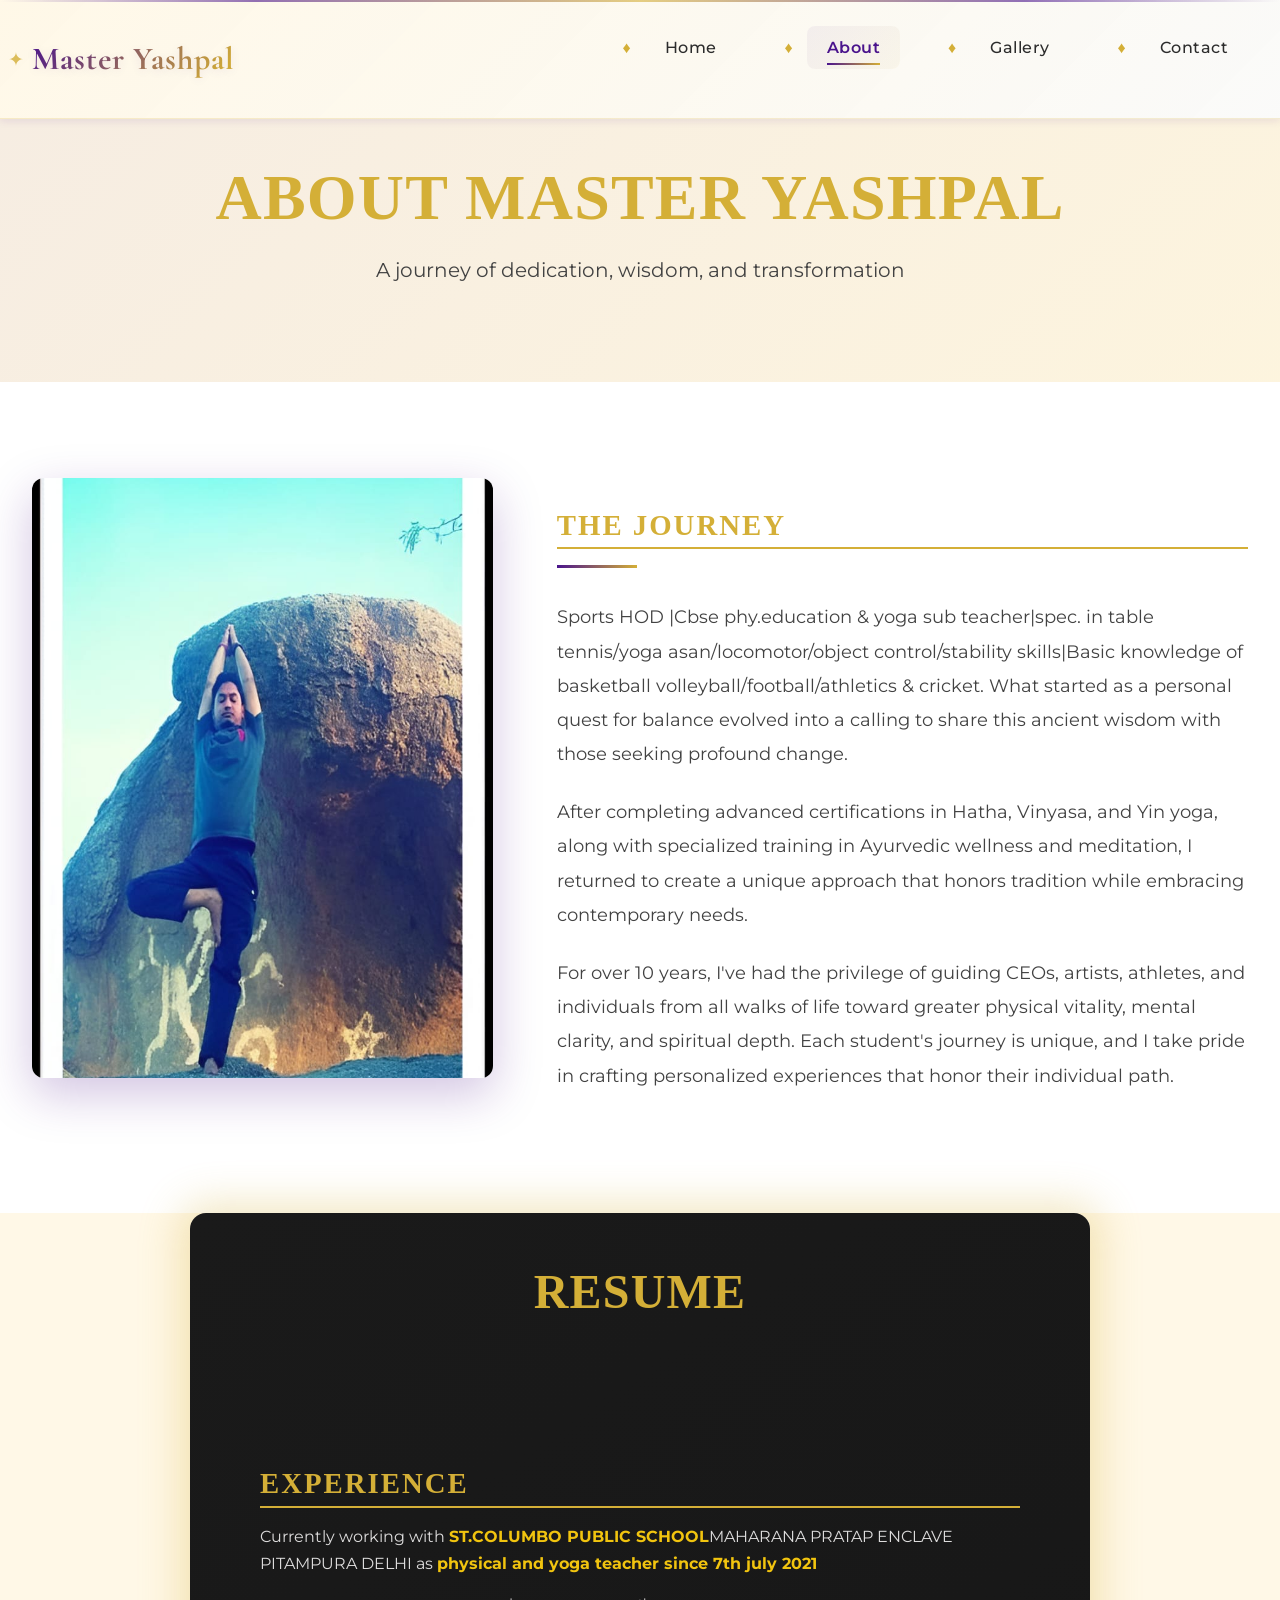
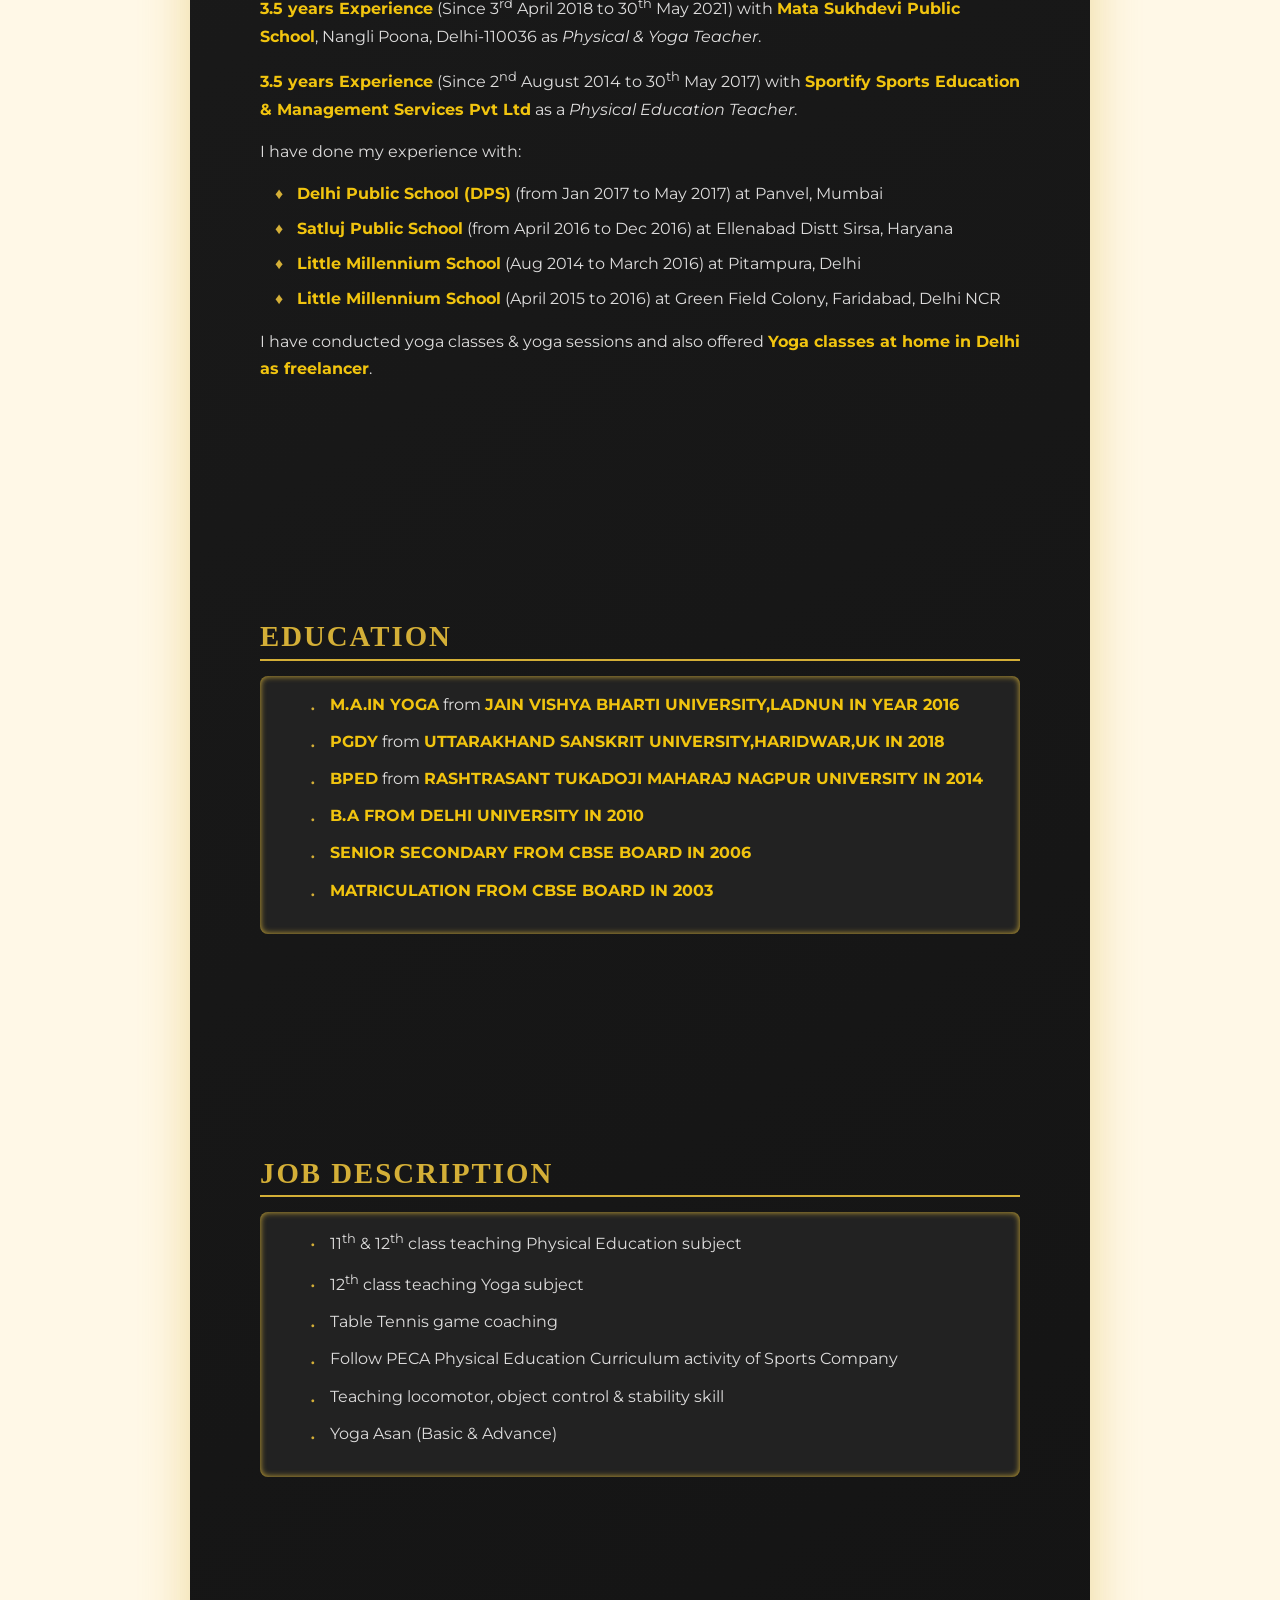
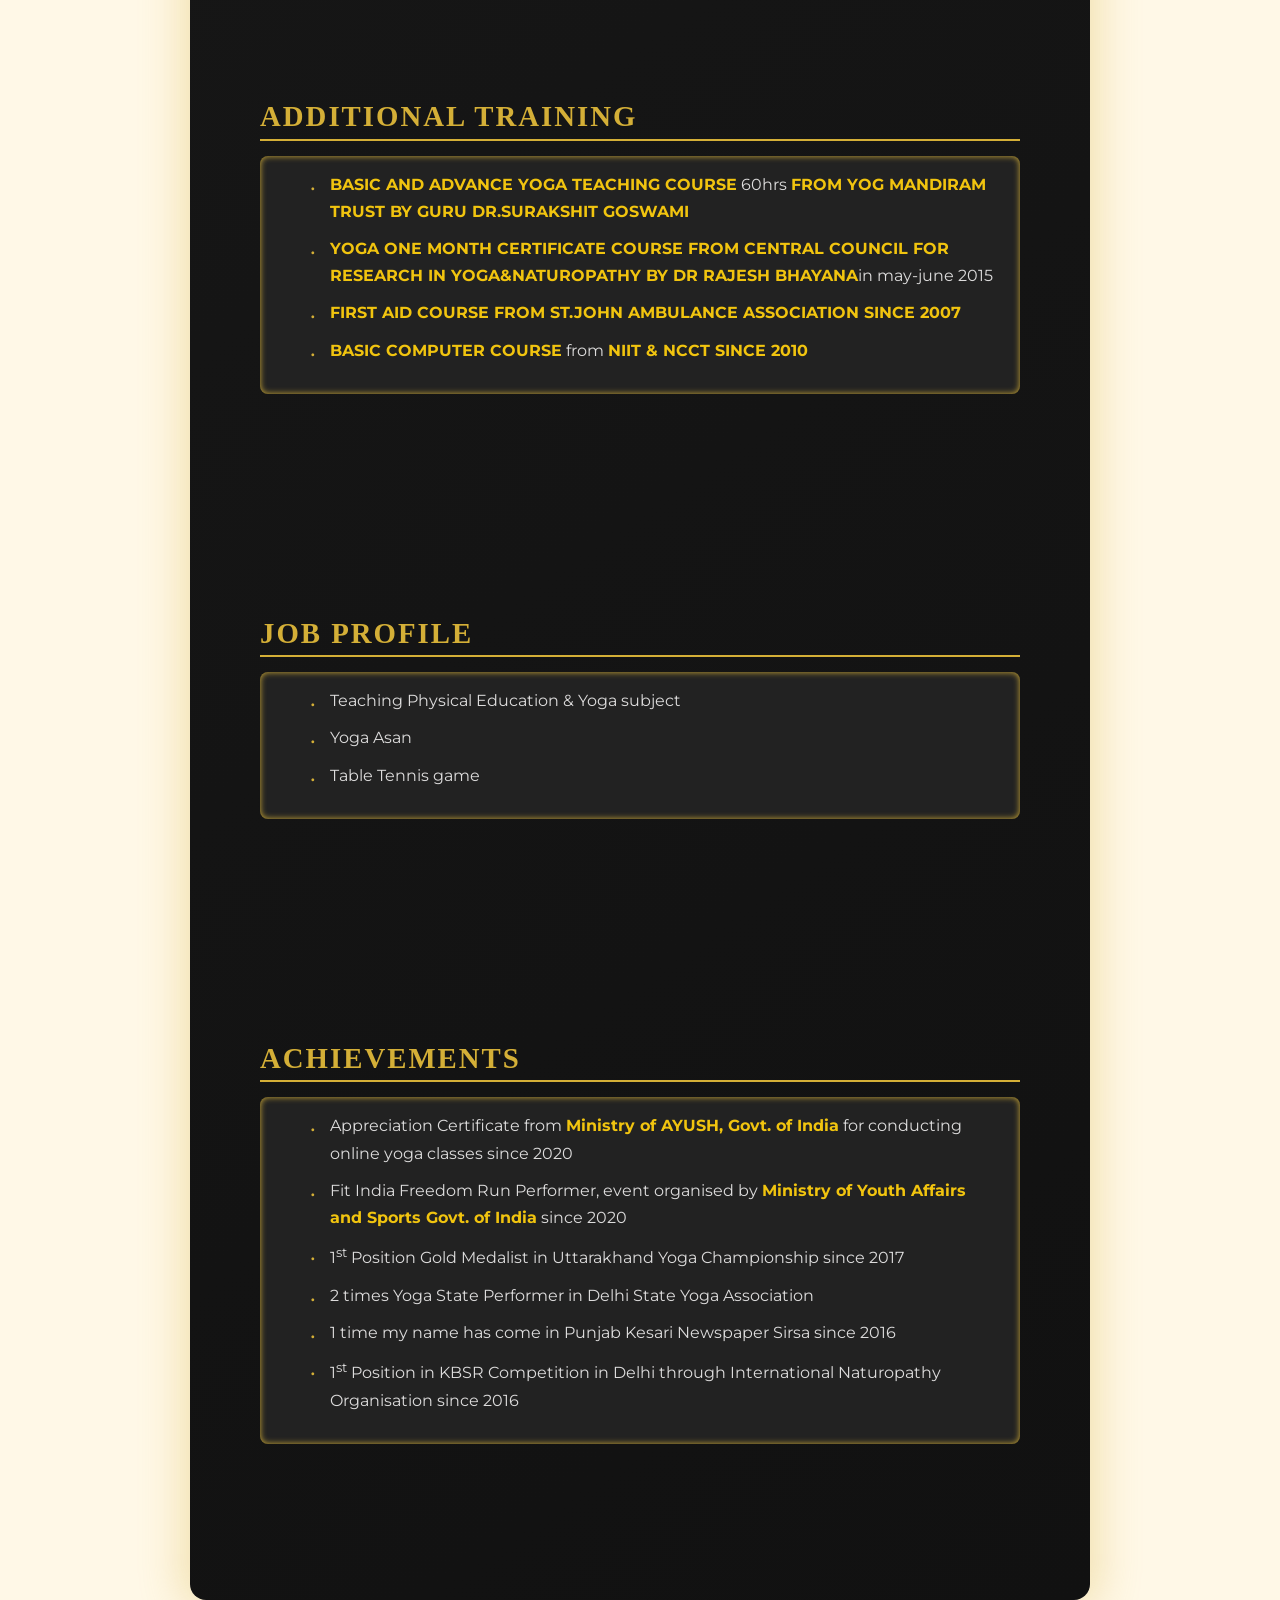
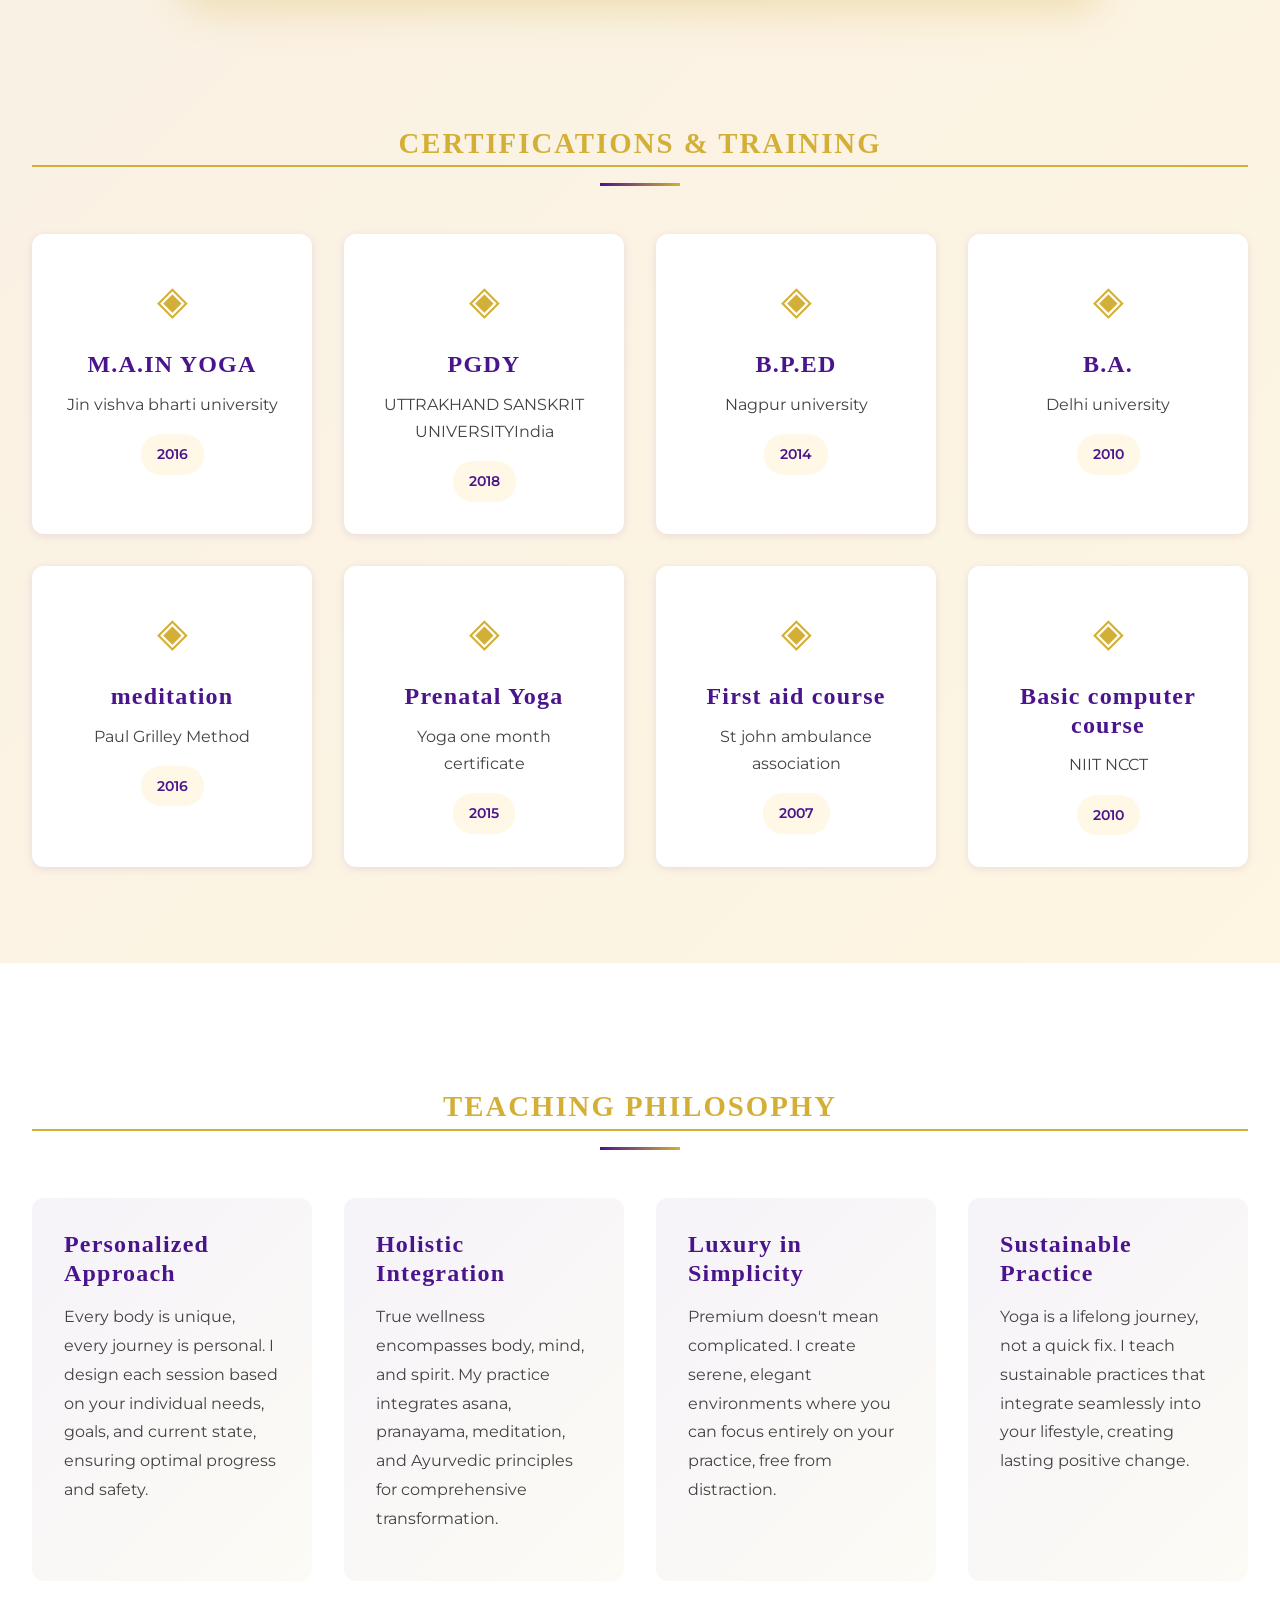
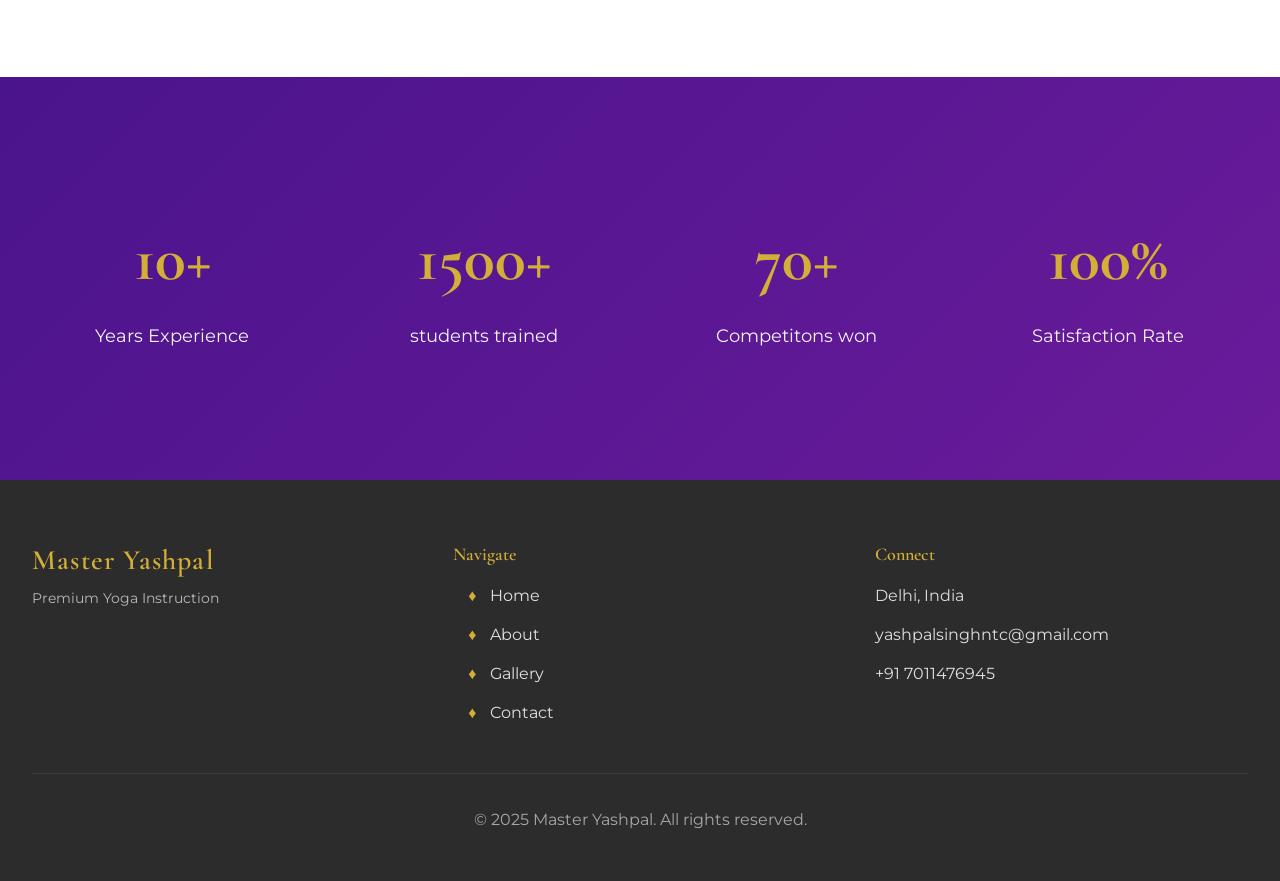
==== about.html @ cd9870c5 "Add files via upload" ====
<!DOCTYPE html>
<html lang="en">

<head>
    <meta charset="UTF-8">
    <meta name="viewport" content="width=device-width, initial-scale=1.0">
    <meta name="description" content="Learn about Master Ananya's journey in premium yoga instruction and wellness">
    <link rel="icon" href="fav.jpeg" type="image/png">
    <title>About - Master Yashpal</title>
    <link rel="stylesheet" href="style.css">
    <link rel="preconnect" href="https://fonts.googleapis.com">
    <link rel="preconnect" href="https://fonts.gstatic.com" crossorigin>
    <link href="https://fonts.googleapis.com/css2?family=Cormorant+Garamond:wght@300;400;500;600;700&family=Montserrat:wght@300;400;500;600&display=swap" rel="stylesheet">
<style>

  .containe {
    max-width: 900px;
    margin: 0 auto;
    background: linear-gradient(145deg, #1a1a1a, #111);
    border-radius: 16px;
    padding: 50px 70px 60px 70px;
    box-shadow: 0 0 40px 10px rgba(212,175,55,0.3);
  }

  h1, h2, h3 {
    font-family: 'Playfair Display', serif;
    color: #d4af37;
    letter-spacing: 1.2px;
  }

  h1 {
    font-size: 3rem;
    text-align: center;
    margin-bottom: 20px;
    text-transform: uppercase;
  }

  h2 {
    font-size: 1.8rem;
    margin: 30px 0 15px;
    border-bottom: 2px solid #d4af37;
    padding-bottom: 5px;
    text-transform: uppercase;
    letter-spacing: 2px;
  }

  h3 {
    font-size: 1.2rem;
    color: #f1c40f;
    margin-bottom: 12px;
  }

  p, ul {
    font-size: 1rem;
    color: #dddcdc;
    margin-bottom: 15px;
  }

  ul {
    list-style-type: none;
    padding-left: 15px;
  }

  ul li {
    margin-bottom: 8px;
    position: relative;
    padding-left: 22px;
  }

  ul li:before {
    content: "♦";
    position: absolute;
    left: 0;
    color: #d4af37;
  }

  strong {
    color: #f1c40f;
  }

  .section-block {
    background-color: #222;
    padding: 15px 25px;
    border-radius: 8px;
    box-shadow: inset 0 0 6px #d4af37;
  }

  .gray-strip {
    background: #2e2e2e;
    padding: 4px 10px;
    border-radius: 4px;
    font-weight: 500;
    letter-spacing: 1.5px;
    margin-bottom: 10px;
    color: #d4af37;
  }

  /* Job description and profile styled list */
  .job-list li, .achievements-list li {
    padding-left: 30px;
    margin-bottom: 10px;
  }

  .job-list li:before, .achievements-list li:before {
    content: "\2022";
    color: #d4af37;
    position: absolute;
    left: 10px;
    font-size: 1.2em;
  }

  /* Footer or personal info placeholder for potential extension */
  .personal-info {
    margin-top: 50px;
    border-top: 2px solid #d4af37;
    padding-top: 20px;
    color: #aaa;
    font-size: 0.9rem;
    text-align: center;
  }

  @media (max-width: 768px) {
    body {
      padding: 20px;
    }
    .containe {
      padding: 30px 20px 40px 20px;
    }
    h1 {
      font-size: 2rem;
    }
  }
</style>
</head>

<body>
    <!-- Navigation -->
    <nav class="navbar" role="navigation" aria-label="Main navigation">
        <div class="nav-container">
            <a href="index.html" class="logo" aria-label="Home">
                <span class="logo-text">Master Yashpal</span>
            </a>
            <button class="nav-toggle" aria-label="Toggle navigation" aria-expanded="false">
                <span class="hamburger"></span>
            </button>
            <ul class="nav-menu" role="menubar">
                <li role="none"><a href="index.html" class="nav-link" role="menuitem">Home</a></li>
                <li role="none"><a href="about.html" class="nav-link active" role="menuitem">About</a></li>
                <li role="none"><a href="gallery.html" class="nav-link" role="menuitem">Gallery</a></li>
                <li role="none"><a href="contact.html" class="nav-link" role="menuitem">Contact</a></li>
            </ul>
        </div>
    </nav>

    <!-- Page Header -->
    <header class="page-header">
        <div class="container">
            <h1 class="page-title fade-in">About Master Yashpal</h1>
            <p class="page-subtitle fade-in-delay">A journey of dedication, wisdom, and transformation</p>
        </div>
    </header>

    <!-- Biography Section -->
    <section class="bio-section">
        <div class="container">
            <div class="bio-content">
                <div class="bio-image">
                    <div class="image-frame-large">
                        <img src="about2.jpeg" 
                             alt="Master Yashpal portrait" 
                             loading="lazy">
                    </div>
                </div>
                <div class="bio-text">
                    <h2 class="section-title">The Journey</h2>
                    <div class="title-underline"></div>
                    <p class="bio-paragraph">
                         Sports HOD |Cbse phy.education  & yoga sub teacher|spec. in table tennis/yoga asan/locomotor/object control/stability skills|Basic knowledge of basketball volleyball/football/athletics & cricket. What started as a personal quest for balance evolved 
                        into a calling to share this ancient wisdom with those seeking profound change.
                    </p>
                    <p class="bio-paragraph">
                        After completing advanced certifications in Hatha, Vinyasa, and Yin yoga, along with 
                        specialized training in Ayurvedic wellness and meditation, I returned to create a unique 
                        approach that honors tradition while embracing contemporary needs.
                    </p>
                    <p class="bio-paragraph">
                        For over 10 years, I've had the privilege of guiding CEOs, artists, athletes, and 
                        individuals from all walks of life toward greater physical vitality, mental clarity, 
                        and spiritual depth. Each student's journey is unique, and I take pride in crafting 
                        personalized experiences that honor their individual path.
                    </p>
                </div>
            </div>
        </div>
    </section>

    <div class="containe">
  <h1>Resume</h1>

  <section>
    <h2>Experience</h2>
    <p>Currently working with <strong>ST.COLUMBO PUBLIC SCHOOL</strong>MAHARANA PRATAP ENCLAVE PITAMPURA DELHI as <strong>physical and yoga teacher since 7th july 2021</strong></p>
    <p><strong>3.5 years Experience</strong> (Since 3<sup>rd</sup> April 2018 to 30<sup>th</sup> May 2021) with <strong>Mata Sukhdevi Public School</strong>, Nangli Poona, Delhi-110036 as <em>Physical & Yoga Teacher</em>.</p>
    <p><strong>3.5 years Experience</strong> (Since 2<sup>nd</sup> August 2014 to 30<sup>th</sup> May 2017) with <strong>Sportify Sports Education & Management Services Pvt Ltd</strong> as a <em>Physical Education Teacher</em>.</p>
    
    <p>I have done my experience with:</p>
    <ul>
      <li><strong>Delhi Public School (DPS)</strong> (from Jan 2017 to May 2017) at Panvel, Mumbai</li>
      <li><strong>Satluj Public School</strong> (from April 2016 to Dec 2016) at Ellenabad Distt Sirsa, Haryana</li>
      <li><strong>Little Millennium School</strong> (Aug 2014 to March 2016) at Pitampura, Delhi</li>
      <li><strong>Little Millennium School</strong> (April 2015 to 2016) at Green Field Colony, Faridabad, Delhi NCR</li>
    </ul>
    
    <p>I have conducted yoga classes & yoga sessions and also offered <strong>Yoga classes at home in Delhi as freelancer</strong>.</p>
  </section>

  <section>
    <h2>Education</h2>
    <div class="section-block">
      <ul class="job-list">
        <li><strong>M.A.IN YOGA</strong> from <strong>JAIN VISHYA BHARTI UNIVERSITY,LADNUN IN YEAR 2016</strong></li>
        <li><strong>PGDY</strong> from <strong>UTTARAKHAND SANSKRIT UNIVERSITY,HARIDWAR,UK IN 2018</strong></li>
        <li><strong>BPED</strong> from <strong>RASHTRASANT TUKADOJI MAHARAJ NAGPUR UNIVERSITY IN 2014</strong></li>
        <li><strong>B.A FROM DELHI UNIVERSITY IN 2010</strong></li>
        <li><strong>SENIOR SECONDARY FROM CBSE BOARD IN 2006</strong></li>
        <li><strong>MATRICULATION FROM CBSE BOARD IN 2003</strong></li></li>
      </ul>
    </div>
  </section>

  <section>
    <h2>Job Description</h2>
    <div class="section-block">
      <ul class="job-list">
        <li>11<sup>th</sup> & 12<sup>th</sup> class teaching Physical Education subject</li>
        <li>12<sup>th</sup> class teaching Yoga subject</li>
        <li>Table Tennis game coaching</li>
        <li>Follow PECA Physical Education Curriculum activity of Sports Company</li>
        <li>Teaching locomotor, object control & stability skill</li>
        <li>Yoga Asan (Basic & Advance)</li>
      </ul>
    </div>
  </section>

  <section>
    <h2>Additional Training</h2>
    <div class="section-block">
      <ul class="achievements-list">
        <li><strong>BASIC AND ADVANCE YOGA TEACHING COURSE</strong> 60hrs <strong>FROM YOG MANDIRAM TRUST BY GURU DR.SURAKSHIT GOSWAMI</strong></li>
        <li><strong>YOGA ONE MONTH CERTIFICATE COURSE FROM CENTRAL COUNCIL FOR RESEARCH IN YOGA&NATUROPATHY BY DR RAJESH BHAYANA</strong>in may-june 2015</li>
        <li><strong>FIRST AID COURSE FROM ST.JOHN AMBULANCE ASSOCIATION SINCE 2007</strong></li>
        <li><strong>BASIC COMPUTER COURSE</strong> from <strong>NIIT & NCCT SINCE 2010</strong></li>
      </ul>
    </div>
  </section>



  <section>
    <h2>Job Profile</h2>
    <div class="section-block">
      <ul class="job-list">
        <li>Teaching Physical Education & Yoga subject</li>
        <li>Yoga Asan</li>
        <li>Table Tennis game</li>
      </ul>
    </div>
  </section>

  <section>
    <h2>Achievements</h2>
    <div class="section-block">
      <ul class="achievements-list">
        <li>Appreciation Certificate from <strong>Ministry of AYUSH, Govt. of India</strong> for conducting online yoga classes since 2020</li>
        <li>Fit India Freedom Run Performer, event organised by <strong>Ministry of Youth Affairs and Sports Govt. of India</strong> since 2020</li>
        <li>1<sup>st</sup> Position Gold Medalist in Uttarakhand Yoga Championship since 2017</li>
        <li>2 times Yoga State Performer in Delhi State Yoga Association</li>
        <li>1 time my name has come in Punjab Kesari Newspaper Sirsa since 2016</li>
        <li>1<sup>st</sup> Position in KBSR Competition in Delhi through International Naturopathy Organisation since 2016</li>
      </ul>
    </div>
  </section>

</div>

    <!-- Credentials Section -->
    <section class="credentials-section">
        <div class="container">
            <h2 class="section-title center">Certifications & Training</h2>
            <div class="title-underline center"></div>
            
            <div class="credentials-grid">
                <div class="credential-card">
                    <div class="credential-icon" aria-hidden="true">◈</div>
                    <h3 class="credential-title">M.A.IN YOGA</h3>
                    <p class="credential-desc">Jin vishva bharti university</p>
                    <span class="credential-year">2016</span>
                </div>

                <div class="credential-card">
                    <div class="credential-icon" aria-hidden="true">◈</div>
                    <h3 class="credential-title">PGDY</h3>
                    <p class="credential-desc">UTTRAKHAND SANSKRIT UNIVERSITYIndia</p>
                    <span class="credential-year">2018</span>
                </div>

                <div class="credential-card">
                    <div class="credential-icon" aria-hidden="true">◈</div>
                    <h3 class="credential-title">B.P.ED</h3>
                    <p class="credential-desc">Nagpur university</p>
                    <span class="credential-year">2014</span>
                </div>

                <div class="credential-card">
                    <div class="credential-icon" aria-hidden="true">◈</div>
                    <h3 class="credential-title">B.A.</h3>
                    <p class="credential-desc">Delhi university</p>
                    <span class="credential-year">2010</span>
                </div>

                <div class="credential-card">
                    <div class="credential-icon" aria-hidden="true">◈</div>
                    <h3 class="credential-title">meditation</h3>
                    <p class="credential-desc">Paul Grilley Method</p>
                    <span class="credential-year">2016</span>
                </div>

                <div class="credential-card">
                    <div class="credential-icon" aria-hidden="true">◈</div>
                    <h3 class="credential-title">Prenatal Yoga</h3>
                    <p class="credential-desc">Yoga one month certificate</p>
                    <span class="credential-year">2015</span>
                </div>
                <div class="credential-card">
                    <div class="credential-icon" aria-hidden="true">◈</div>
                    <h3 class="credential-title">First aid course</h3>
                    <p class="credential-desc">St john ambulance association</p>
                    <span class="credential-year">2007</span>
                </div>
                <div class="credential-card">
                    <div class="credential-icon" aria-hidden="true">◈</div>
                    <h3 class="credential-title">Basic computer course</h3>
                    <p class="credential-desc">NIIT NCCT</p>
                    <span class="credential-year">2010</span>
                </div>
            </div>
        </div>
    </section>

    <!-- Philosophy Section -->
    <section class="philosophy-section">
        <div class="container">
            <div class="philosophy-content">
                <h2 class="section-title center">Teaching Philosophy</h2>
                <div class="title-underline center"></div>
                
                <div class="philosophy-grid">
                    <div class="philosophy-card">
                        <h3 class="philosophy-title">Personalized Approach</h3>
                        <p class="philosophy-text">
                            Every body is unique, every journey is personal. I design each session based on 
                            your individual needs, goals, and current state, ensuring optimal progress and safety.
                        </p>
                    </div>

                    <div class="philosophy-card">
                        <h3 class="philosophy-title">Holistic Integration</h3>
                        <p class="philosophy-text">
                            True wellness encompasses body, mind, and spirit. My practice integrates asana, 
                            pranayama, meditation, and Ayurvedic principles for comprehensive transformation.
                        </p>
                    </div>

                    <div class="philosophy-card">
                        <h3 class="philosophy-title">Luxury in Simplicity</h3>
                        <p class="philosophy-text">
                            Premium doesn't mean complicated. I create serene, elegant environments where 
                            you can focus entirely on your practice, free from distraction.
                        </p>
                    </div>

                    <div class="philosophy-card">
                        <h3 class="philosophy-title">Sustainable Practice</h3>
                        <p class="philosophy-text">
                            Yoga is a lifelong journey, not a quick fix. I teach sustainable practices that 
                            integrate seamlessly into your lifestyle, creating lasting positive change.
                        </p>
                    </div>
                </div>
            </div>
        </div>
    </section>

    <!-- Stats Section -->
    <section class="stats-section">
        <div class="container">
            <div class="stats-grid">
                <div class="stat-card">
                    <div class="stat-number">10+</div>
                    <div class="stat-label">Years Experience</div>
                </div>
                <div class="stat-card">
                    <div class="stat-number">1500+</div>
                    <div class="stat-label">students trained</div>
                </div>
                <div class="stat-card">
                    <div class="stat-number">70+</div>
                    <div class="stat-label">Competitons won</div>
                </div>
                <div class="stat-card">
                    <div class="stat-number">100%</div>
                    <div class="stat-label">Satisfaction Rate</div>
                </div>
            </div>
        </div>
    </section>

    <!-- CTA Section -->
    

    <!-- Footer -->
<footer class="footer" role="contentinfo">
        <div class="container">
            <div class="footer-content">
                <div class="footer-brand">
                    <h3 class="footer-logo">Master Yashpal</h3>
                    <p class="footer-tagline">Premium Yoga Instruction</p>
                </div>
                <div class="footer-links">
                    <h4 class="footer-heading">Navigate</h4>
                    <ul class="footer-menu">
                        <li><a href="index.html">Home</a></li>
                        <li><a href="about.html">About</a></li>
                        <li><a href="gallery.html">Gallery</a></li>
                        <li><a href="contact.html">Contact</a></li>
                    </ul>
                </div>
                <div class="footer-contact">
                    <h4 class="footer-heading">Connect</h4>
                    <p>Delhi, India</p>
                    <p><a href="mailto:yashpalsinghntc@gmail.com">yashpalsinghntc@gmail.com</a></p>
                    <p><a href="tel:+917011476945">+91 7011476945</a></p>
                </div>
            </div>
            <div class="footer-bottom">
                <p>&copy; 2025 Master Yashpal. All rights reserved.</p>
            </div>
        </div>
    </footer>

    <script data-cfasync="false" src="/cdn-cgi/scripts/5c5dd728/cloudflare-static/email-decode.min.js"></script><script src="./script.js"></script>
</body>

</html>
---- style.css ----
/* ===================================
   Premium Luxury Yoga Portfolio
   Royal Design System
   =================================== */

/* === CSS Reset & Base === */
* {
    margin: 0;
    padding: 0;
    box-sizing: border-box;
}

:root {
    /* Royal Color Palette */
    --royal-purple: #4A148C;
    --deep-purple: #6A1B9A;
    --light-purple: #9C27B0;
    --gold: #D4AF37;
    --bright-gold: #FFD700;
    --cream: #FFF8E7;
    --off-white: #FAFAFA;
    --charcoal: #2C2C2C;
    --dark-gray: #424242;
    --light-gray: #E0E0E0;
    --white: #FFFFFF;
    
    /* Typography */
    --font-serif: 'Cormorant Garamond', serif;
    --font-sans: 'Montserrat', sans-serif;
    
    /* Spacing */
    --spacing-xs: 0.5rem;
    --spacing-sm: 1rem;
    --spacing-md: 2rem;
    --spacing-lg: 4rem;
    --spacing-xl: 6rem;
    
    /* Transitions */
    --transition-fast: 0.2s ease;
    --transition-medium: 0.4s ease;
    --transition-slow: 0.6s ease;
    
    /* Shadows */
    --shadow-sm: 0 2px 8px rgba(74, 20, 140, 0.1);
    --shadow-md: 0 4px 16px rgba(74, 20, 140, 0.15);
    --shadow-lg: 0 8px 32px rgba(74, 20, 140, 0.2);
    --shadow-xl: 0 16px 48px rgba(74, 20, 140, 0.25);
}

html {
    scroll-behavior: smooth;
    font-size: 16px;
}

body {
    font-family: var(--font-sans);
    color: var(--charcoal);
    background-color: var(--cream);
    line-height: 1.7;
    overflow-x: hidden;
}

/* Custom Scrollbar */
::-webkit-scrollbar {
    width: 10px;
}

::-webkit-scrollbar-track {
    background: var(--cream);
}

::-webkit-scrollbar-thumb {
    background: linear-gradient(180deg, var(--royal-purple), var(--gold));
    border-radius: 5px;
}

::-webkit-scrollbar-thumb:hover {
    background: linear-gradient(180deg, var(--deep-purple), var(--bright-gold));
}

@supports (scrollbar-color: auto) {
    * {
        scrollbar-width: thin;
        scrollbar-color: var(--royal-purple) var(--cream);
    }
}

@media (prefers-reduced-motion: reduce) {
    html {
        scroll-behavior: auto;
    }
    
    *,
    *::before,
    *::after {
        animation-duration: 0.01ms !important;
        animation-iteration-count: 1 !important;
        transition-duration: 0.01ms !important;
    }
}

/* === Typography === */
h1, h2, h3, h4, h5, h6 {
    font-family: var(--font-serif);
    font-weight: 600;
    line-height: 1.2;
    color: var(--royal-purple);
}

h1 { font-size: clamp(2.5rem, 5vw, 4rem); }
h2 { font-size: clamp(2rem, 4vw, 3rem); }
h3 { font-size: clamp(1.5rem, 3vw, 2rem); }
h4 { font-size: clamp(1.25rem, 2.5vw, 1.5rem); }

p {
    margin-bottom: 1rem;
    font-size: clamp(1rem, 1.5vw, 1.125rem);
}

a {
    text-decoration: none;
    color: inherit;
    transition: var(--transition-fast);
}

/* === Container === */
.container {
    max-width: 1400px;
    margin: 0 auto;
    padding: 0 var(--spacing-md);
}

@media (max-width: 768px) {
    .container {
        padding: 0 var(--spacing-sm);
    }
}

/* === Enhanced Luxury Navigation === */
.navbar {
    position: fixed;
    top: 0;
    left: 0;
    right: 0;
    background: linear-gradient(135deg, rgba(255, 248, 231, 0.98), rgba(250, 250, 250, 0.95));
    backdrop-filter: blur(20px);
    box-shadow: 0 4px 24px rgba(74, 20, 140, 0.12);
    z-index: 1000;
    transition: var(--transition-medium);
    border-bottom: 1px solid rgba(212, 175, 55, 0.2);
}

.navbar::before {
    content: '';
    position: absolute;
    top: 0;
    left: 0;
    right: 0;
    height: 2px;
    background: linear-gradient(90deg, 
        transparent, 
        var(--royal-purple) 20%, 
        var(--gold) 50%, 
        var(--royal-purple) 80%, 
        transparent);
    opacity: 0.6;
}

.nav-container {
    max-width: 1400px;
    margin: 0 auto;
    padding: 1.5rem var(--spacing-md);
    display: flex;
    justify-content: space-between;
    align-items: center;
    position: relative;
}

.logo {
    position: relative;
    padding: 0.5rem 0;
}

.logo::before {
    content: '✦';
    position: absolute;
    left: -1.5rem;
    top: 50%;
    transform: translateY(-50%);
    color: var(--gold);
    font-size: 1.2rem;
    opacity: 0.8;
}

.logo-text {
    font-family: var(--font-serif);
    font-size: 2rem;
    font-weight: 700;
    background: linear-gradient(135deg, var(--royal-purple), var(--gold), var(--royal-purple));
    background-size: 200% auto;
    -webkit-background-clip: text;
    -webkit-text-fill-color: transparent;
    background-clip: text;
    animation: shimmer 3s linear infinite;
    letter-spacing: 1px;
    text-shadow: 0 2px 10px rgba(74, 20, 140, 0.1);
}

@keyframes shimmer {
    to {
        background-position: 200% center;
    }
}

.nav-menu {
    display: flex;
    list-style: none;
    gap: 3rem;
    align-items: center;
}

.nav-link {
    font-family: var(--font-sans);
    font-size: 1rem;
    font-weight: 500;
    color: var(--charcoal);
    position: relative;
    padding: 0.75rem 1.25rem;
    letter-spacing: 0.5px;
    transition: var(--transition-medium);
}

.nav-link::before {
    content: '';
    position: absolute;
    inset: 0;
    background: linear-gradient(135deg, rgba(74, 20, 140, 0.05), rgba(212, 175, 55, 0.05));
    border-radius: 8px;
    opacity: 0;
    transition: var(--transition-medium);
    z-index: -1;
}

.nav-link::after {
    content: '';
    position: absolute;
    bottom: 0.25rem;
    left: 1.25rem;
    right: 1.25rem;
    height: 2px;
    background: linear-gradient(90deg, var(--royal-purple), var(--gold));
    transform: scaleX(0);
    transform-origin: left;
    transition: var(--transition-medium);
}

.nav-link:hover {
    color: var(--royal-purple);
}

.nav-link:hover::before {
    opacity: 1;
}

.nav-link:hover::after,
.nav-link.active::after {
    transform: scaleX(1);
}

.nav-link.active {
    color: var(--royal-purple);
    font-weight: 600;
}

.nav-link.active::before {
    opacity: 1;
}

.nav-toggle {
    display: none;
    background: linear-gradient(135deg, rgba(74, 20, 140, 0.1), rgba(212, 175, 55, 0.1));
    border: 2px solid rgba(74, 20, 140, 0.2);
    cursor: pointer;
    padding: 0.75rem;
    border-radius: 8px;
    transition: var(--transition-medium);
}

.nav-toggle:hover {
    background: linear-gradient(135deg, rgba(74, 20, 140, 0.15), rgba(212, 175, 55, 0.15));
    border-color: var(--gold);
}

.hamburger {
    display: block;
    width: 28px;
    height: 2px;
    background: var(--royal-purple);
    position: relative;
    transition: var(--transition-fast);
}

.hamburger::before,
.hamburger::after {
    content: '';
    position: absolute;
    width: 28px;
    height: 2px;
    background: var(--royal-purple);
    transition: var(--transition-fast);
}

.hamburger::before { top: -8px; }
.hamburger::after { top: 8px; }

@media (max-width: 968px) {
    .nav-menu {
        gap: 2rem;
    }
    
    .nav-link {
        padding: 0.5rem 1rem;
        font-size: 0.95rem;
    }
}

@media (max-width: 768px) {
    .logo::before {
        display: none;
    }
    
    .logo-text {
        font-size: 1.5rem;
    }
    
    .nav-container {
        padding: 1.25rem var(--spacing-sm);
    }
    
    .nav-toggle {
        display: block;
    }
    
    .nav-menu {
        position: fixed;
        top: 80px;
        left: -100%;
        flex-direction: column;
        background: linear-gradient(135deg, var(--cream), var(--off-white));
        width: 100%;
        max-width: 100%;
        padding: 2.5rem var(--spacing-sm);
        gap: 0;
        box-shadow: 0 8px 32px rgba(74, 20, 140, 0.2);
        transition: var(--transition-medium);
        align-items: stretch;
        border-top: 2px solid var(--gold);
    }
    
    .nav-menu.active {
        left: 0;
    }
    
    .nav-menu li {
        width: 100%;
    }
    
    .nav-link {
        display: block;
        width: 100%;
        padding: 1rem 1.5rem;
        margin-bottom: 0.5rem;
        border-radius: 8px;
        text-align: left;
    }
    
    .nav-link::after {
        left: 1.5rem;
        right: 1.5rem;
    }
}

/* === Hero Section === */
.hero {
    position: relative;
    height: 100vh;
    display: flex;
    align-items: center;
    justify-content: center;
    background: linear-gradient(135deg, rgba(74, 20, 140, 0.9), rgba(212, 175, 55, 0.8)),
                url('https://images.unsplash.com/photo-1588286840104-8957b019727f?w=1920&h=1080&fit=crop') center/cover;
    color: var(--white);
    overflow: hidden;
}

.hero-overlay {
    position: absolute;
    inset: 0;
    background: radial-gradient(circle at 30% 50%, rgba(156, 39, 176, 0.3), transparent);
}

.hero-content {
    position: relative;
    text-align: center;
    z-index: 2;
    max-width: 900px;
    padding: 0 var(--spacing-md);
}

.hero-title {
    color: var(--white);
    font-size: clamp(3rem, 7vw, 5.5rem);
    margin-bottom: 1.5rem;
    text-shadow: 0 4px 16px rgba(0, 0, 0, 0.3);
}

.hero-subtitle {
    font-size: clamp(1.25rem, 2.5vw, 1.75rem);
    margin-bottom: 2.5rem;
    font-weight: 300;
    opacity: 0.95;
}

.hero-cta {
    display: flex;
    gap: 1.5rem;
    justify-content: center;
    flex-wrap: wrap;
}

.scroll-indicator {
    position: absolute;
    bottom: 3rem;
    left: 50%;
    transform: translateX(-50%);
    display: flex;
    flex-direction: column;
    align-items: center;
    gap: 0.5rem;
    color: var(--white);
    opacity: 0.8;
}

.scroll-text {
    font-size: 0.875rem;
    letter-spacing: 2px;
    text-transform: uppercase;
}

.scroll-line {
    width: 1px;
    height: 40px;
    background: var(--white);
    animation: scrollAnimation 2s infinite;
}

@keyframes scrollAnimation {
    0%, 100% { opacity: 0; transform: translateY(0); }
    50% { opacity: 1; transform: translateY(10px); }
}

/* === Buttons === */
.btn {
    display: inline-block;
    padding: 1rem 2.5rem;
    font-family: var(--font-sans);
    font-size: 1rem;
    font-weight: 500;
    text-align: center;
    border-radius: 50px;
    cursor: pointer;
    transition: var(--transition-medium);
    border: 2px solid transparent;
    text-transform: uppercase;
    letter-spacing: 1px;
}

.btn-primary {
    background: linear-gradient(135deg, var(--royal-purple), var(--deep-purple));
    color: var(--white);
    box-shadow: var(--shadow-md);
}

.btn-primary:hover {
    transform: translateY(-3px);
    box-shadow: var(--shadow-lg);
}

.btn-secondary {
    background: transparent;
    color: var(--white);
    border-color: var(--white);
}

.btn-secondary:hover {
    background: var(--white);
    color: var(--royal-purple);
}

.btn-large {
    padding: 1.25rem 3rem;
    font-size: 1.125rem;
}

/* === Section Styles === */
section {
    padding: var(--spacing-xl) 0;
}

.section-title {
    margin-bottom: 1rem;
}

.section-title.center {
    text-align: center;
}

.title-underline {
    width: 80px;
    height: 3px;
    background: linear-gradient(90deg, var(--royal-purple), var(--gold));
    margin-bottom: 2rem;
}

.title-underline.center {
    margin-left: auto;
    margin-right: auto;
}

.section-subtitle {
    text-align: center;
    font-size: 1.25rem;
    color: var(--dark-gray);
    margin-bottom: 3rem;
    max-width: 700px;
    margin-left: auto;
    margin-right: auto;
}

/* === Introduction Section === */
.intro-section {
    background: var(--white);
}

.intro-content {
    display: grid;
    grid-template-columns: 1fr 1fr;
    gap: 4rem;
    align-items: center;
}

.intro-description {
    font-size: 1.125rem;
    line-height: 1.8;
    color: var(--dark-gray);
}

.link-elegant {
    display: inline-block;
    margin-top: 1.5rem;
    color: var(--royal-purple);
    font-weight: 600;
    font-size: 1.125rem;
    transition: var(--transition-fast);
}

.link-elegant:hover {
    color: var(--gold);
    transform: translateX(5px);
}

.image-frame {
    position: relative;
    border-radius: 8px;
    overflow: hidden;
    box-shadow: var(--shadow-lg);
}

.image-frame::before {
    content: '';
    position: absolute;
    inset: 0;
    border: 3px solid var(--gold);
    border-radius: 8px;
    opacity: 0;
    transition: var(--transition-medium);
    z-index: 1;
}

.image-frame:hover::before {
    opacity: 1;
    inset: -10px;
}

.image-frame img {
    width: 100%;
    height: 100%;
    object-fit: cover;
    display: block;
    transition: var(--transition-slow);
}

.image-frame:hover img {
    transform: scale(1.05);
}

@media (max-width: 968px) {
    .intro-content {
        grid-template-columns: 1fr;
        gap: 2rem;
    }
}

/* === Services Section === */
.services-section {
    background: linear-gradient(135deg, rgba(74, 20, 140, 0.03), rgba(212, 175, 55, 0.03));
}

.services-grid {
    display: grid;
    grid-template-columns: repeat(auto-fit, minmax(320px, 1fr));
    gap: 2rem;
    margin-top: 3rem;
}

.service-card {
    background: var(--white);
    padding: 2.5rem;
    border-radius: 12px;
    box-shadow: var(--shadow-md);
    transition: var(--transition-medium);
    position: relative;
    overflow: hidden;
}

.service-card::before {
    content: '';
    position: absolute;
    top: 0;
    left: 0;
    right: 0;
    height: 4px;
    background: linear-gradient(90deg, var(--royal-purple), var(--gold));
    transform: scaleX(0);
    transition: var(--transition-medium);
}

.service-card:hover {
    transform: translateY(-8px);
    box-shadow: var(--shadow-xl);
}

.service-card:hover::before {
    transform: scaleX(1);
}

.service-card.featured {
    background: linear-gradient(135deg, var(--royal-purple), var(--deep-purple));
    color: var(--white);
}

.service-card.featured .service-title,
.service-card.featured .service-description,
.service-card.featured .service-price {
    color: var(--white);
}

.featured-badge {
    position: absolute;
    top: 1rem;
    right: 1rem;
    background: var(--gold);
    color: var(--charcoal);
    padding: 0.5rem 1rem;
    border-radius: 20px;
    font-size: 0.75rem;
    font-weight: 600;
    text-transform: uppercase;
    letter-spacing: 1px;
}

.service-icon {
    font-size: 3rem;
    margin-bottom: 1.5rem;
    color: var(--gold);
}

.service-title {
    font-size: 1.75rem;
    margin-bottom: 1rem;
    color: var(--royal-purple);
}

.service-description {
    color: var(--dark-gray);
    margin-bottom: 1.5rem;
    line-height: 1.7;
}

.service-price {
    font-family: var(--font-serif);
    font-size: 1.25rem;
    font-weight: 600;
    color: var(--gold);
}

/* === Testimonials Section === */
.testimonials-section {
    background: var(--white);
}

.testimonials-grid {
    display: grid;
    grid-template-columns: repeat(auto-fit, minmax(300px, 1fr));
    gap: 2rem;
    margin-top: 3rem;
}

.testimonial-card {
    background: var(--cream);
    padding: 2.5rem;
    border-radius: 12px;
    border-left: 4px solid var(--gold);
    box-shadow: var(--shadow-sm);
    transition: var(--transition-medium);
}

.testimonial-card:hover {
    box-shadow: var(--shadow-md);
    transform: translateY(-5px);
}

.testimonial-text {
    font-style: italic;
    font-size: 1.125rem;
    line-height: 1.8;
    color: var(--dark-gray);
    margin-bottom: 1.5rem;
}

.testimonial-author {
    display: flex;
    flex-direction: column;
    gap: 0.25rem;
}

.testimonial-author strong {
    color: var(--royal-purple);
    font-size: 1.125rem;
}

.testimonial-author span {
    color: var(--dark-gray);
    font-size: 0.9rem;
}

/* === CTA Section === */
.cta-section {
    background: linear-gradient(135deg, var(--royal-purple), var(--deep-purple));
    color: var(--white);
    text-align: center;
    padding: var(--spacing-lg) 0;
}

.cta-content {
    max-width: 800px;
    margin: 0 auto;
}

.cta-title {
    color: var(--white);
    font-size: clamp(2.5rem, 5vw, 3.5rem);
    margin-bottom: 1rem;
}

.cta-text {
    font-size: 1.25rem;
    margin-bottom: 2.5rem;
    opacity: 0.95;
}

/* === Footer === */
.footer {
    background: var(--charcoal);
    color: var(--light-gray);
    padding: var(--spacing-lg) 0 var(--spacing-md);
}

.footer-content {
    display: grid;
    grid-template-columns: repeat(auto-fit, minmax(250px, 1fr));
    gap: 3rem;
    margin-bottom: 2rem;
}

.footer-logo {
    font-family: var(--font-serif);
    font-size: 1.75rem;
    color: var(--gold);
    margin-bottom: 0.5rem;
}

.footer-tagline {
    font-size: 0.9rem;
    opacity: 0.8;
}

.footer-heading {
    color: var(--gold);
    font-size: 1.125rem;
    margin-bottom: 1rem;
}

.footer-menu {
    list-style: none;
}

.footer-menu li {
    margin-bottom: 0.75rem;
}

.footer-menu a,
.footer-contact a {
    color: var(--light-gray);
    transition: var(--transition-fast);
}

.footer-menu a:hover,
.footer-contact a:hover {
    color: var(--gold);
}

.footer-contact p {
    margin-bottom: 0.75rem;
}

.footer-bottom {
    text-align: center;
    padding-top: 2rem;
    border-top: 1px solid rgba(255, 255, 255, 0.1);
    font-size: 0.9rem;
    opacity: 0.7;
}

/* === Page Header === */
.page-header {
    padding: 10rem 0 5rem;
    background: linear-gradient(135deg, rgba(74, 20, 140, 0.05), rgba(212, 175, 55, 0.05));
    text-align: center;
}

.page-title {
    font-size: clamp(2.5rem, 5vw, 4rem);
    margin-bottom: 1rem;
}

.page-subtitle {
    font-size: 1.25rem;
    color: var(--dark-gray);
}

/* === About Page === */
.bio-section {
    background: var(--white);
}

.bio-content {
    display: grid;
    grid-template-columns: 1fr 1.5fr;
    gap: 4rem;
    align-items: start;
}

.image-frame-large {
    position: relative;
    border-radius: 12px;
    overflow: hidden;
    box-shadow: var(--shadow-xl);
    height: 600px;
}

.image-frame-large img {
    width: 100%;
    height: 100%;
    object-fit: cover;
}

.bio-paragraph {
    font-size: 1.125rem;
    line-height: 1.9;
    color: var(--dark-gray);
    margin-bottom: 1.5rem;
}

@media (max-width: 968px) {
    .bio-content {
        grid-template-columns: 1fr;
        gap: 2rem;
    }
    
    .image-frame-large {
        height: 400px;
    }
}

/* === Credentials Section === */
.credentials-section {
    background: linear-gradient(135deg, rgba(74, 20, 140, 0.03), rgba(212, 175, 55, 0.03));
}

.credentials-grid {
    display: grid;
    grid-template-columns: repeat(auto-fit, minmax(280px, 1fr));
    gap: 2rem;
    margin-top: 3rem;
}

.credential-card {
    background: var(--white);
    padding: 2rem;
    border-radius: 12px;
    box-shadow: var(--shadow-sm);
    text-align: center;
    transition: var(--transition-medium);
}

.credential-card:hover {
    box-shadow: var(--shadow-md);
    transform: translateY(-5px);
}

.credential-icon {
    font-size: 2.5rem;
    color: var(--gold);
    margin-bottom: 1rem;
}

.credential-title {
    font-size: 1.5rem;
    color: var(--royal-purple);
    margin-bottom: 0.75rem;
}

.credential-desc {
    color: var(--dark-gray);
    margin-bottom: 1rem;
}

.credential-year {
    display: inline-block;
    background: var(--cream);
    color: var(--royal-purple);
    padding: 0.5rem 1rem;
    border-radius: 20px;
    font-weight: 600;
    font-size: 0.9rem;
}

/* === Philosophy Section === */
.philosophy-section {
    background: var(--white);
}

.philosophy-grid {
    display: grid;
    grid-template-columns: repeat(auto-fit, minmax(280px, 1fr));
    gap: 2rem;
    margin-top: 3rem;
}

.philosophy-card {
    padding: 2rem;
    border-radius: 12px;
    background: linear-gradient(135deg, rgba(74, 20, 140, 0.05), rgba(212, 175, 55, 0.05));
    transition: var(--transition-medium);
}

.philosophy-card:hover {
    background: linear-gradient(135deg, rgba(74, 20, 140, 0.1), rgba(212, 175, 55, 0.1));
}

.philosophy-title {
    font-size: 1.5rem;
    color: var(--royal-purple);
    margin-bottom: 1rem;
}

.philosophy-text {
    color: var(--dark-gray);
    line-height: 1.8;
}

/* === Stats Section === */
.stats-section {
    background: linear-gradient(135deg, var(--royal-purple), var(--deep-purple));
    color: var(--white);
}

.stats-grid {
    display: grid;
    grid-template-columns: repeat(auto-fit, minmax(200px, 1fr));
    gap: 2rem;
}

.stat-card {
    text-align: center;
    padding: 2rem;
}

.stat-number {
    font-family: var(--font-serif);
    font-size: clamp(3rem, 5vw, 4rem);
    font-weight: 700;
    color: var(--gold);
    margin-bottom: 0.5rem;
}

.stat-label {
    font-size: 1.125rem;
    opacity: 0.95;
}

/* === Gallery Section === */
.gallery-section {
    background: var(--white);
}

.gallery-grid {
    display: grid;
    grid-template-columns: repeat(auto-fill, minmax(300px, 1fr));
    gap: 1.5rem;
    margin-top: 2rem;
}

.gallery-item {
    position: relative;
    border-radius: 12px;
    overflow: hidden;
    cursor: pointer;
    aspect-ratio: 4/3;
    box-shadow: var(--shadow-md);
    transition: var(--transition-medium);
}

.gallery-item:hover {
    transform: translateY(-8px);
    box-shadow: var(--shadow-xl);
}

.gallery-item img {
    width: 100%;
    height: 100%;
    object-fit: cover;
    transition: var(--transition-slow);
}

.gallery-item:hover img {
    transform: scale(1.1);
}

.gallery-overlay {
    position: absolute;
    inset: 0;
    background: linear-gradient(to top, rgba(74, 20, 140, 0.8), transparent);
    opacity: 0;
    transition: var(--transition-medium);
    display: flex;
    align-items: flex-end;
    padding: 1.5rem;
}

.gallery-item:hover .gallery-overlay {
    opacity: 1;
}

.gallery-caption {
    color: var(--white);
    font-size: 1.125rem;
    font-weight: 500;
}

/* === Lightbox === */
.lightbox {
    display: none;
    position: fixed;
    inset: 0;
    background: rgba(0, 0, 0, 0.95);
    z-index: 2000;
    align-items: center;
    justify-content: center;
}

.lightbox.active {
    display: flex;
}

.lightbox-content {
    max-width: 90%;
    max-height: 90%;
    position: relative;
}

.lightbox-content img {
    max-width: 100%;
    max-height: 85vh;
    object-fit: contain;
    border-radius: 8px;
}

.lightbox-caption {
    color: var(--white);
    text-align: center;
    margin-top: 1rem;
    font-size: 1.125rem;
}

.lightbox-close,
.lightbox-prev,
.lightbox-next {
    position: absolute;
    background: rgba(255, 255, 255, 0.1);
    backdrop-filter: blur(10px);
    border: 2px solid rgba(255, 255, 255, 0.3);
    color: var(--white);
    font-size: 2rem;
    width: 50px;
    height: 50px;
    border-radius: 50%;
    cursor: pointer;
    transition: var(--transition-fast);
    display: flex;
    align-items: center;
    justify-content: center;
}

.lightbox-close:hover,
.lightbox-prev:hover,
.lightbox-next:hover {
    background: rgba(255, 255, 255, 0.2);
    transform: scale(1.1);
}

.lightbox-close {
    top: 2rem;
    right: 2rem;
}

.lightbox-prev {
    left: 2rem;
    top: 50%;
    transform: translateY(-50%);
}

.lightbox-next {
    right: 2rem;
    top: 50%;
    transform: translateY(-50%);
}

/* === Enhanced Responsive Contact Section === */
.contact-section {
    background: var(--white);
}

.contact-wrapper {
    display: grid;
    grid-template-columns: 1.5fr 1fr;
    gap: 4rem;
    margin-top: 2rem;
}

.contact-form-container {
    width: 100%;
}

.contact-form {
    display: flex;
    flex-direction: column;
    gap: 1.5rem;
}

.form-group {
    display: flex;
    flex-direction: column;
}

.form-label {
    font-weight: 600;
    color: var(--royal-purple);
    margin-bottom: 0.5rem;
    font-size: 0.95rem;
}

.form-input,
.form-textarea {
    padding: 1rem;
    border: 2px solid var(--light-gray);
    border-radius: 8px;
    font-family: var(--font-sans);
    font-size: 1rem;
    transition: var(--transition-fast);
    background: var(--cream);
    width: 100%;
}

.form-input:focus,
.form-textarea:focus {
    outline: none;
    border-color: var(--royal-purple);
    background: var(--white);
}

.form-textarea {
    resize: vertical;
    min-height: 150px;
}

.form-error {
    color: #d32f2f;
    font-size: 0.875rem;
    margin-top: 0.25rem;
    display: none;
}

.form-error.active {
    display: block;
}

.form-success {
    background: #4caf50;
    color: var(--white);
    padding: 1rem;
    border-radius: 8px;
    text-align: center;
    margin-top: 1rem;
}

.contact-info-container {
    width: 100%;
}

.contact-info-card {
    background: linear-gradient(135deg, rgba(74, 20, 140, 0.05), rgba(212, 175, 55, 0.05));
    padding: 2.5rem;
    border-radius: 12px;
    box-shadow: var(--shadow-sm);
}

.contact-info-item {
    display: flex;
    gap: 1.5rem;
    margin-bottom: 2rem;
    align-items: flex-start;
}

.contact-icon {
    font-size: 2rem;
    flex-shrink: 0;
    width: 2.5rem;
    text-align: center;
}

.contact-details {
    flex: 1;
    min-width: 0;
}

.contact-info-title {
    font-size: 1.25rem;
    color: var(--royal-purple);
    margin-bottom: 0.5rem;
}

.contact-details p {
    color: var(--dark-gray);
    margin-bottom: 0.5rem;
    word-wrap: break-word;
}

.contact-hours {
    font-size: 0.9rem;
    font-style: italic;
}

.social-links {
    display: flex;
    gap: 1rem;
    flex-wrap: wrap;
}

.social-link {
    color: var(--royal-purple);
    font-weight: 500;
    transition: var(--transition-fast);
}

.social-link:hover {
    color: var(--gold);
}

.contact-note {
    background: var(--cream);
    padding: 1.5rem;
    border-radius: 8px;
    border-left: 4px solid var(--gold);
    margin-top: 2rem;
}

.contact-note p {
    color: var(--dark-gray);
    font-size: 0.95rem;
    margin: 0;
}

/* Enhanced responsive breakpoints for contact section */
@media (max-width: 1200px) {
    .contact-wrapper {
        gap: 3rem;
    }
    
    .contact-info-card {
        padding: 2rem;
    }
}

@media (max-width: 968px) {
    .contact-wrapper {
        grid-template-columns: 1fr;
        gap: 3rem;
    }
    
    .contact-form-container,
    .contact-info-container {
        width: 100%;
    }
}

@media (max-width: 640px) {
    .contact-info-card {
        padding: 1.5rem;
    }
    
    .contact-info-item {
        flex-direction: column;
        gap: 1rem;
        margin-bottom: 1.5rem;
    }
    
    .contact-icon {
        width: 100%;
        text-align: left;
    }
    
    .form-input,
    .form-textarea {
        font-size: 16px; /* Prevents zoom on iOS */
    }
}

@media (max-width: 480px) {
    .contact-section {
        padding: var(--spacing-md) 0;
    }
    
    .contact-wrapper {
        gap: 2rem;
        margin-top: 1.5rem;
    }
    
    .contact-info-card {
        padding: 1.25rem;
    }
    
    .contact-note {
        padding: 1.25rem;
    }
    
    .social-links {
        flex-direction: column;
        gap: 0.75rem;
    }
}

/* === Animations === */
.fade-in {
    animation: fadeIn 1s ease-out;
}

.fade-in-delay {
    animation: fadeIn 1s ease-out 0.3s both;
}

.fade-in-delay-2 {
    animation: fadeIn 1s ease-out 0.6s both;
}

@keyframes fadeIn {
    from {
        opacity: 0;
        transform: translateY(30px);
    }
    to {
        opacity: 1;
        transform: translateY(0);
    }
}

/* === Responsive Adjustments === */
@media (max-width: 768px) {
    :root {
        --spacing-lg: 3rem;
        --spacing-xl: 4rem;
    }
    
    section {
        padding: var(--spacing-lg) 0;
    }
    
    .hero {
        height: 100svh;
    }
    
    .hero-cta {
        flex-direction: column;
        gap: 1rem;
    }
    
    .btn {
        width: 100%;
        max-width: 300px;
    }
}

@media (max-width: 480px) {
    .services-grid,
    .testimonials-grid,
    .credentials-grid,
    .philosophy-grid {
        grid-template-columns: 1fr;
    }
    
    .gallery-grid {
        grid-template-columns: 1fr;
    }
}
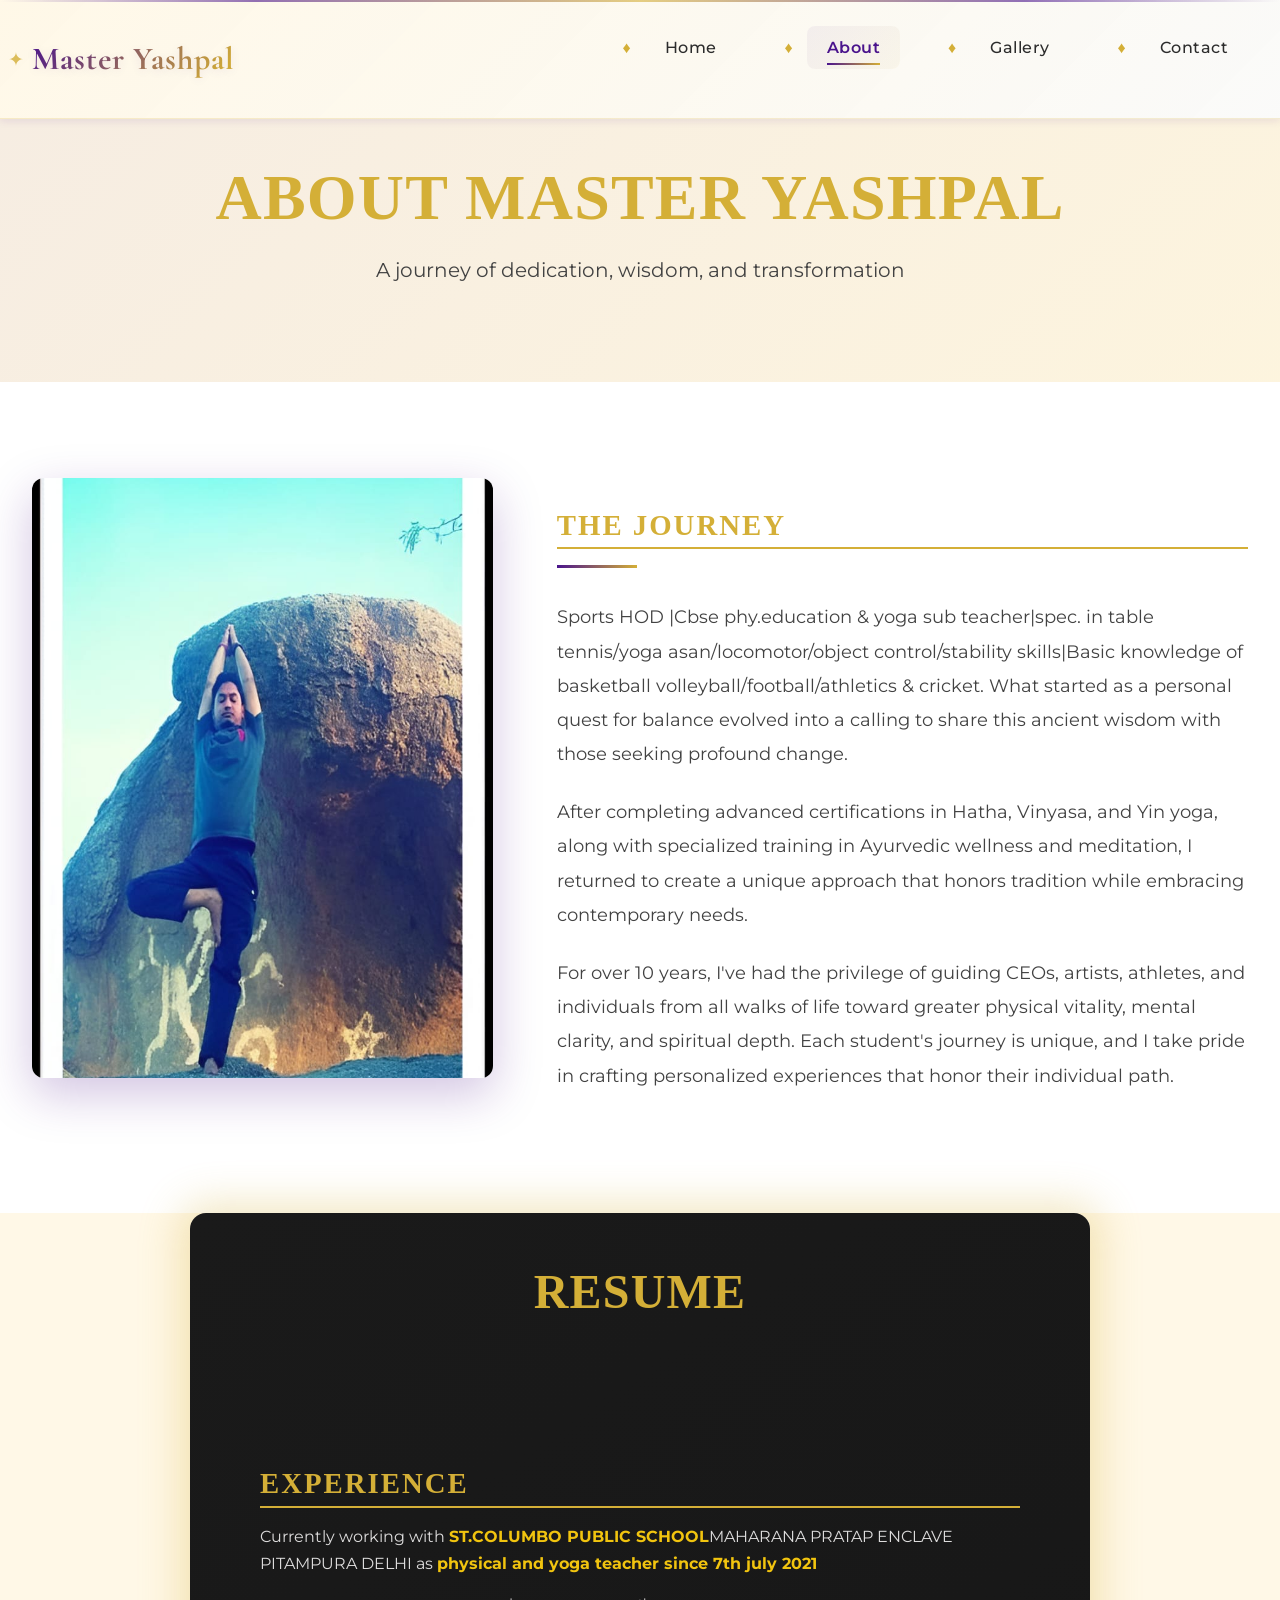
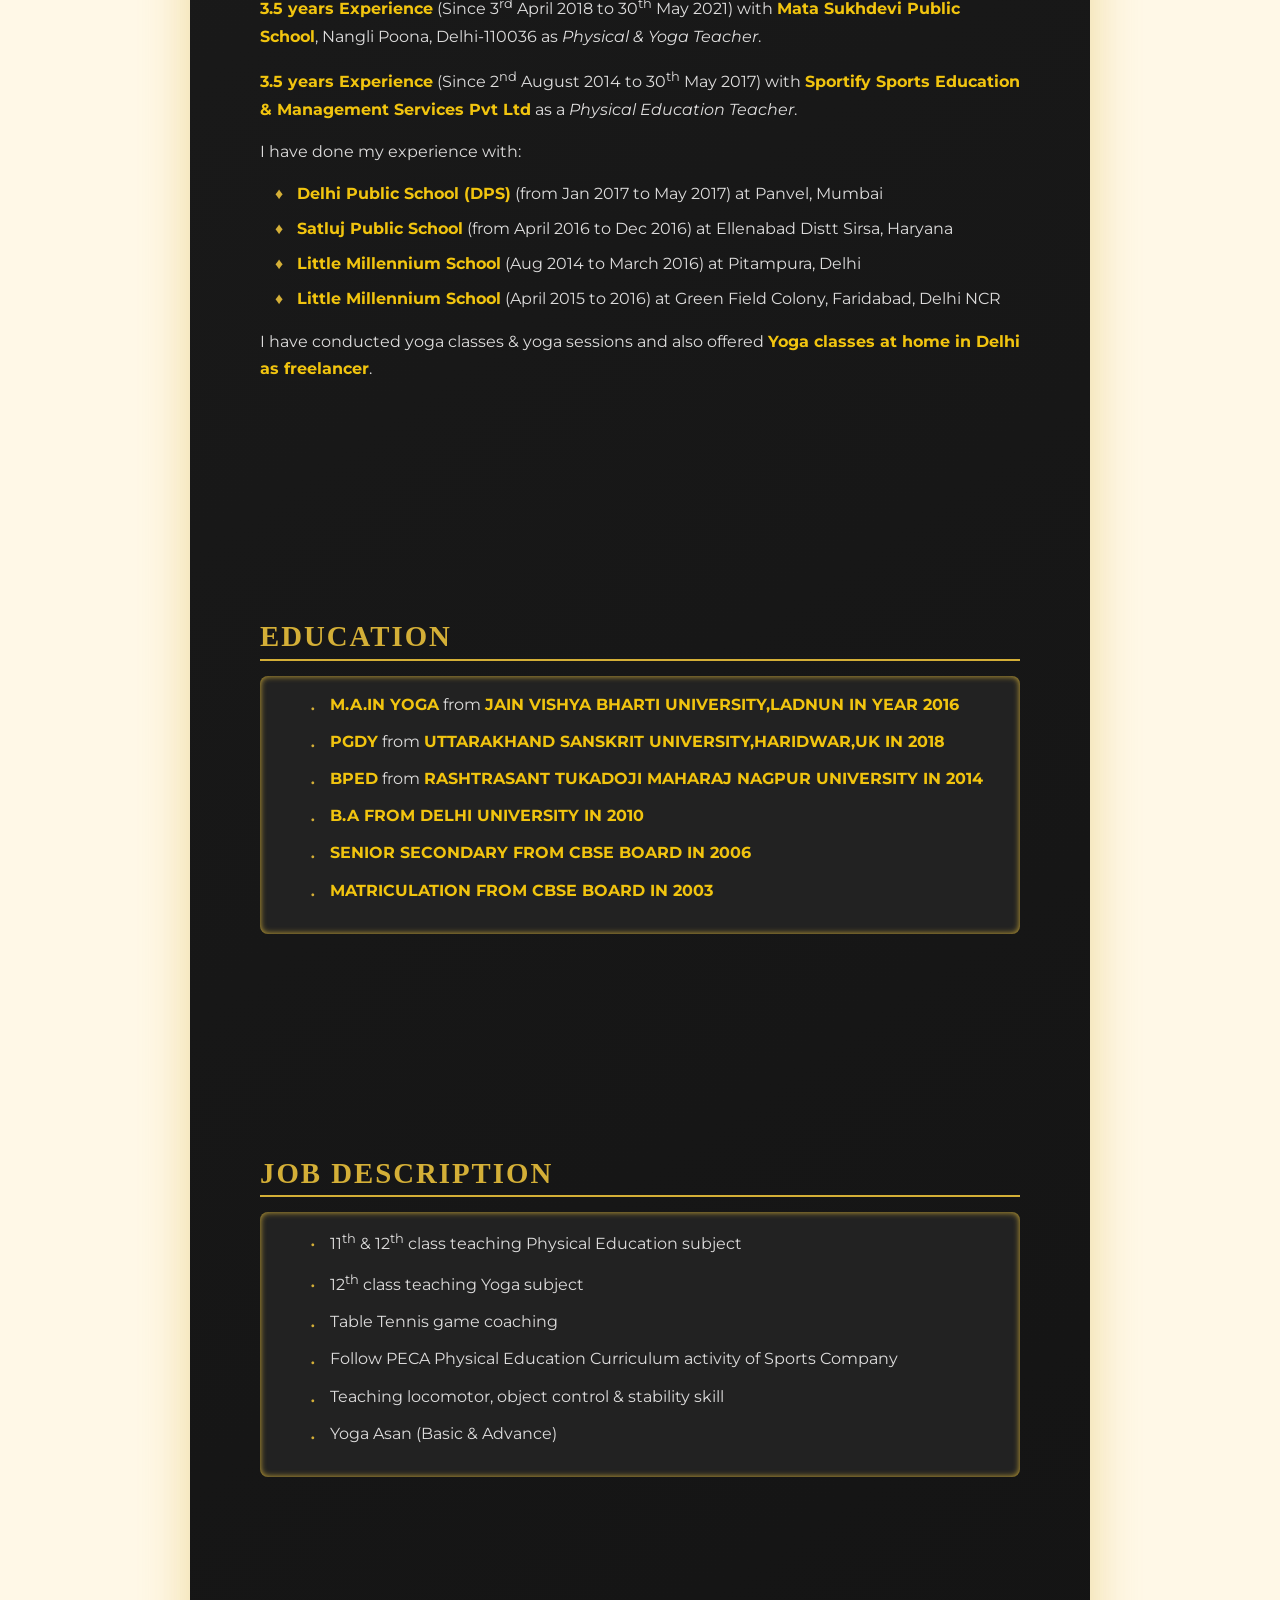
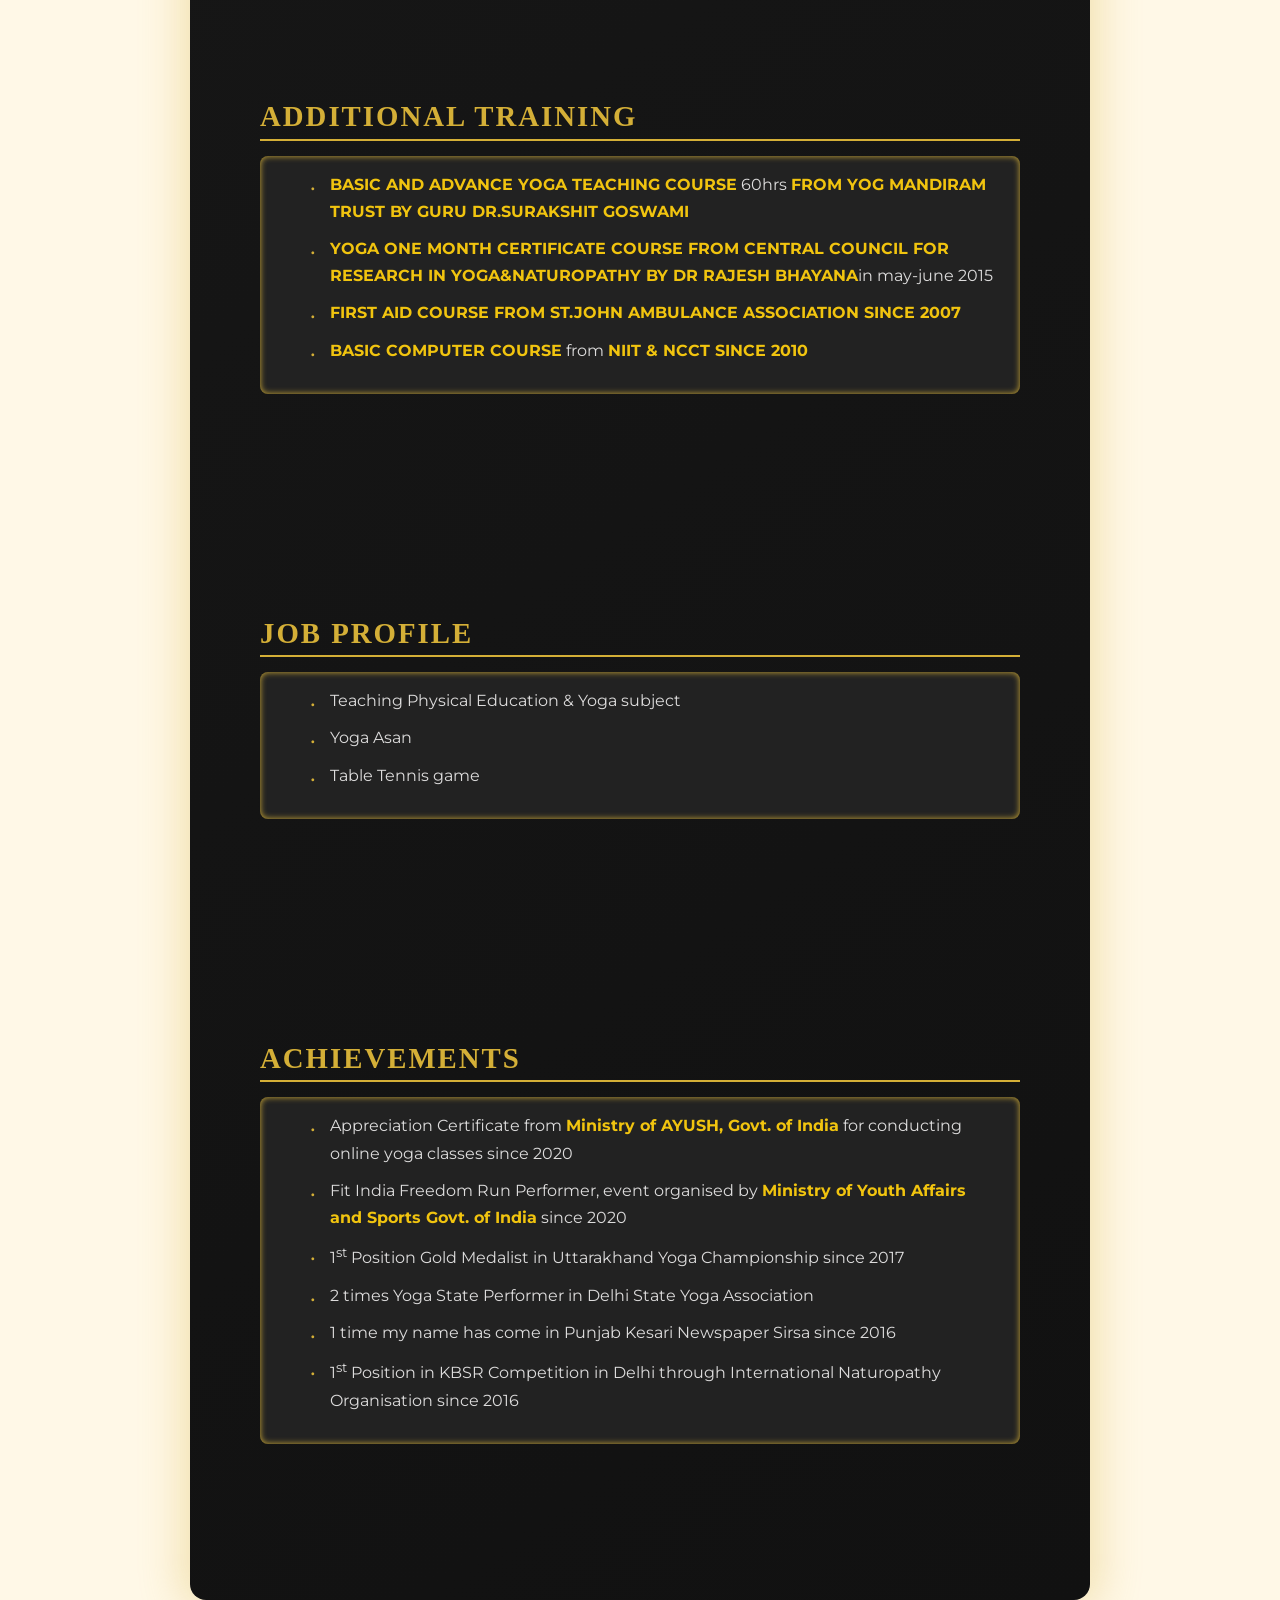
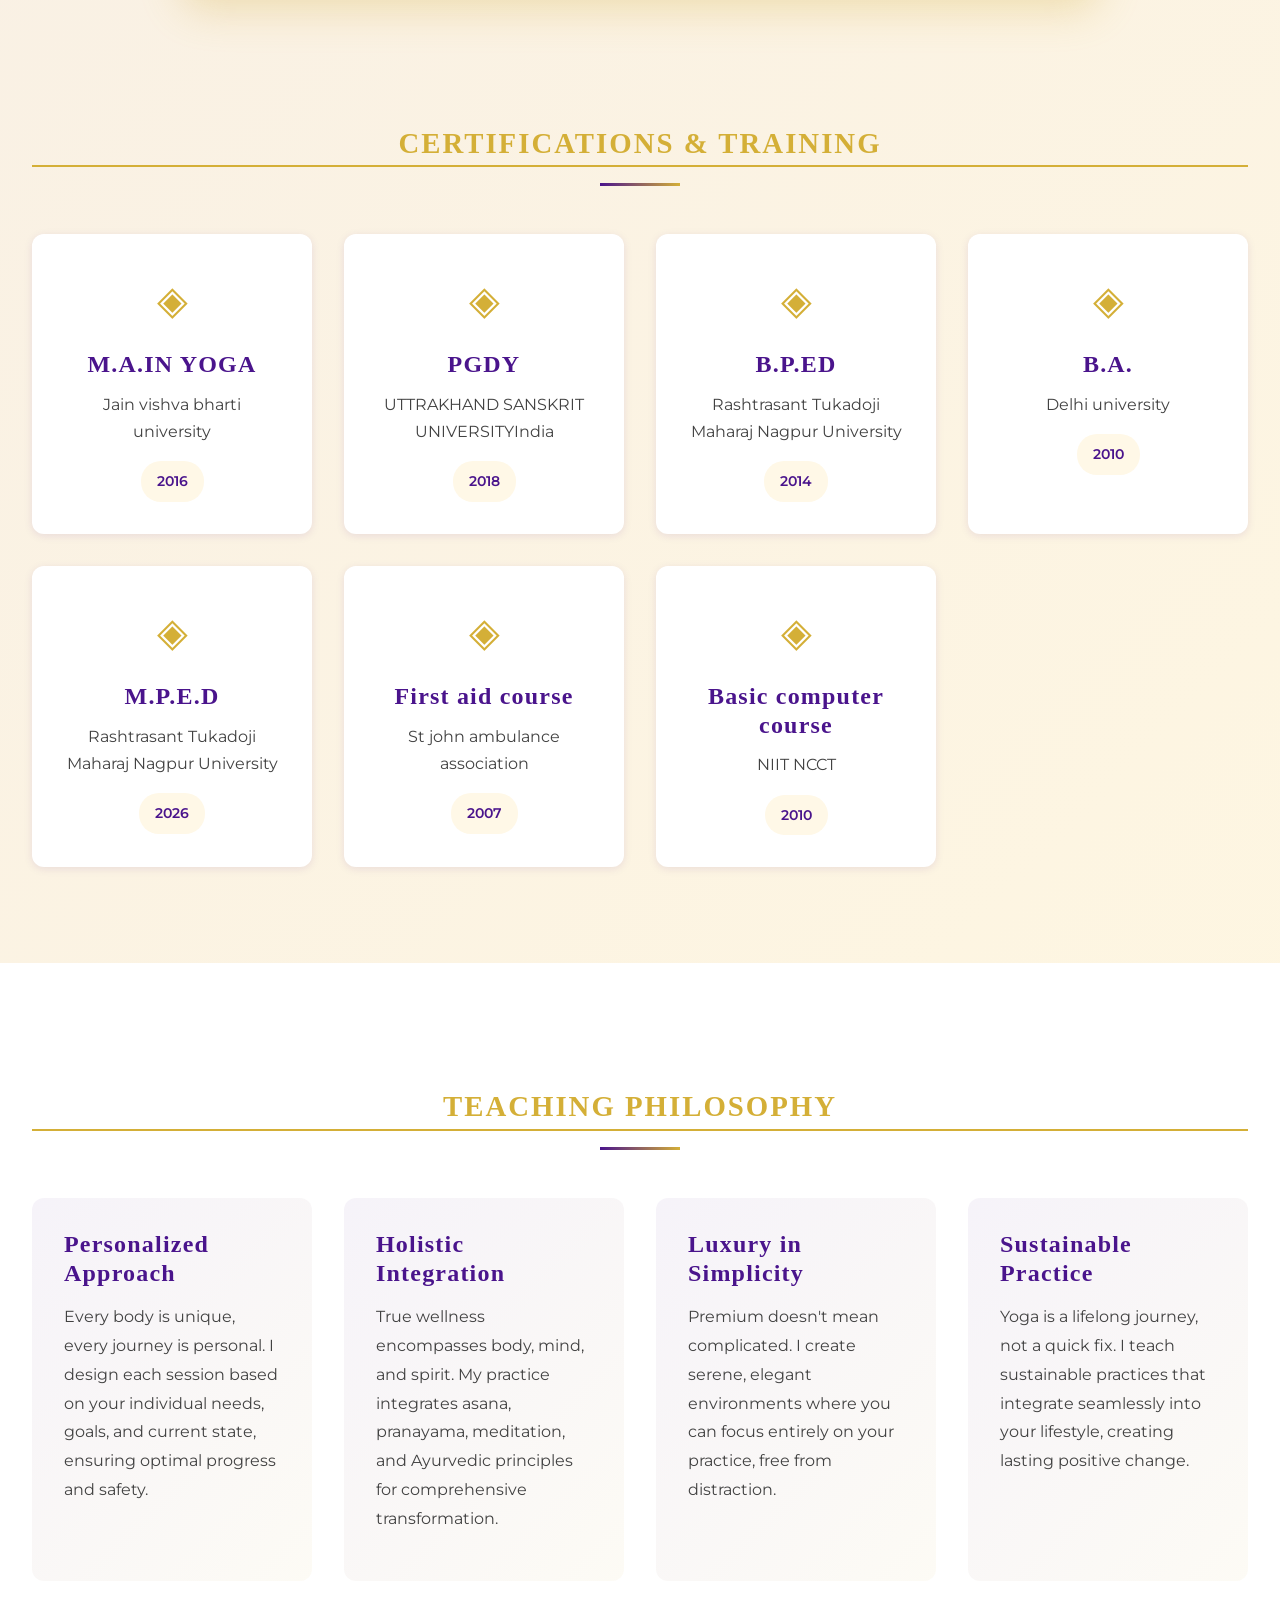
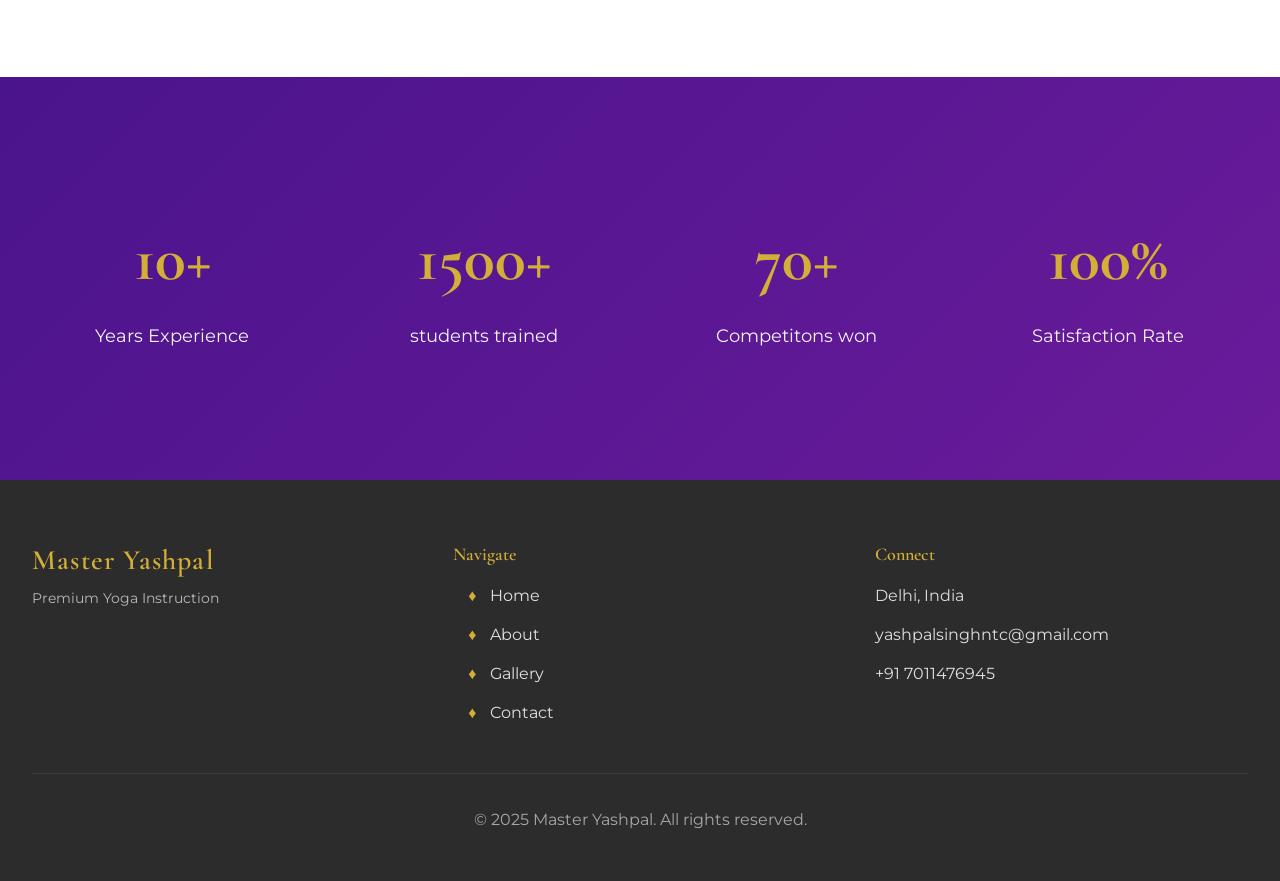
==== commit 7e33271c: "Update about.html" ====
--- a/about.html
+++ b/about.html
@@ -293,7 +293,7 @@
                 <div class="credential-card">
                     <div class="credential-icon" aria-hidden="true">◈</div>
                     <h3 class="credential-title">M.A.IN YOGA</h3>
-                    <p class="credential-desc">Jin vishva bharti university</p>
+                    <p class="credential-desc">Jain vishva bharti university</p>
                     <span class="credential-year">2016</span>
                 </div>
 
@@ -307,7 +307,7 @@
                 <div class="credential-card">
                     <div class="credential-icon" aria-hidden="true">◈</div>
                     <h3 class="credential-title">B.P.ED</h3>
-                    <p class="credential-desc">Nagpur university</p>
+                    <p class="credential-desc">Rashtrasant Tukadoji Maharaj Nagpur University</p>
                     <span class="credential-year">2014</span>
                 </div>
 
@@ -320,17 +320,12 @@
 
                 <div class="credential-card">
                     <div class="credential-icon" aria-hidden="true">◈</div>
-                    <h3 class="credential-title">meditation</h3>
-                    <p class="credential-desc">Paul Grilley Method</p>
-                    <span class="credential-year">2016</span>
-                </div>
-
-                <div class="credential-card">
-                    <div class="credential-icon" aria-hidden="true">◈</div>
-                    <h3 class="credential-title">Prenatal Yoga</h3>
-                    <p class="credential-desc">Yoga one month certificate</p>
-                    <span class="credential-year">2015</span>
-                </div>
+                    <h3 class="credential-title">M.P.E.D</h3>
+                    <p class="credential-desc">Rashtrasant Tukadoji Maharaj Nagpur University</p>
+                    <span class="credential-year">2026</span>
+                </div>
+
+            
                 <div class="credential-card">
                     <div class="credential-icon" aria-hidden="true">◈</div>
                     <h3 class="credential-title">First aid course</h3>
@@ -451,4 +446,4 @@
     <script data-cfasync="false" src="/cdn-cgi/scripts/5c5dd728/cloudflare-static/email-decode.min.js"></script><script src="./script.js"></script>
 </body>
 
-</html>+</html>
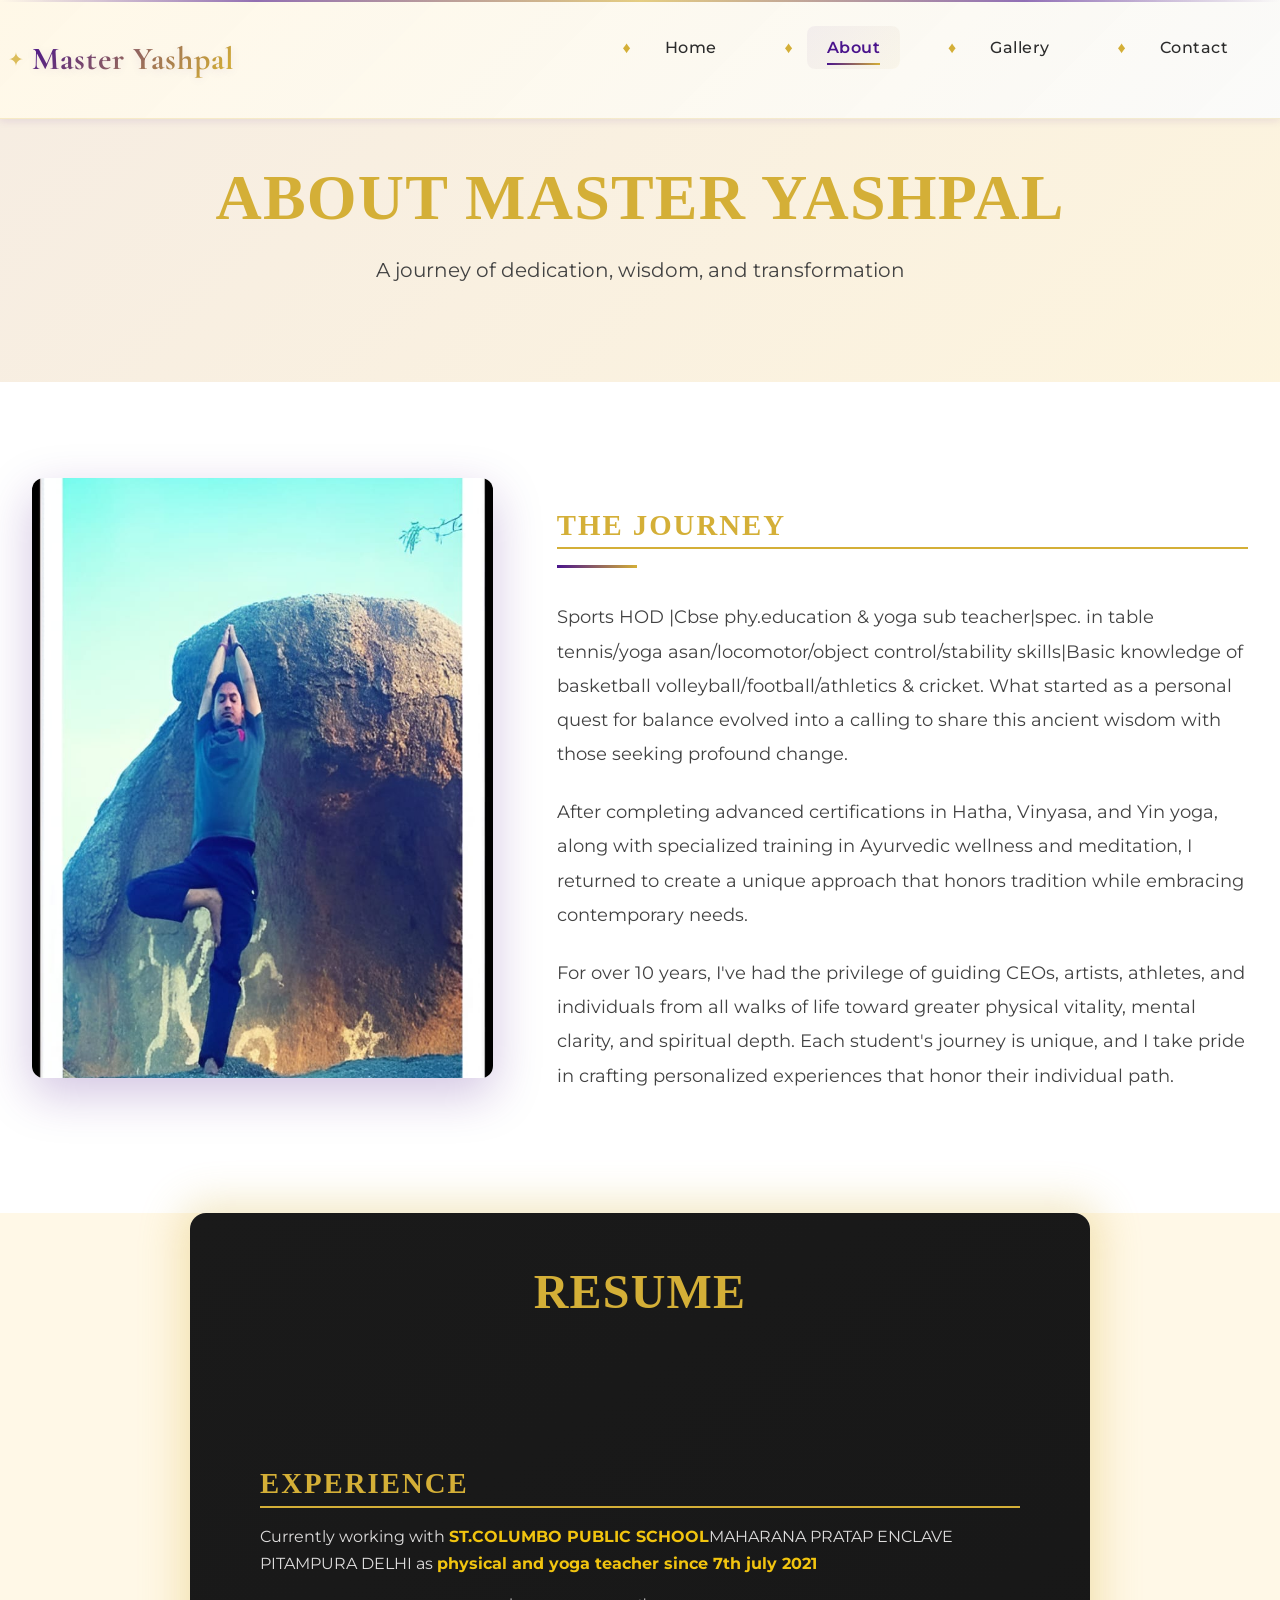
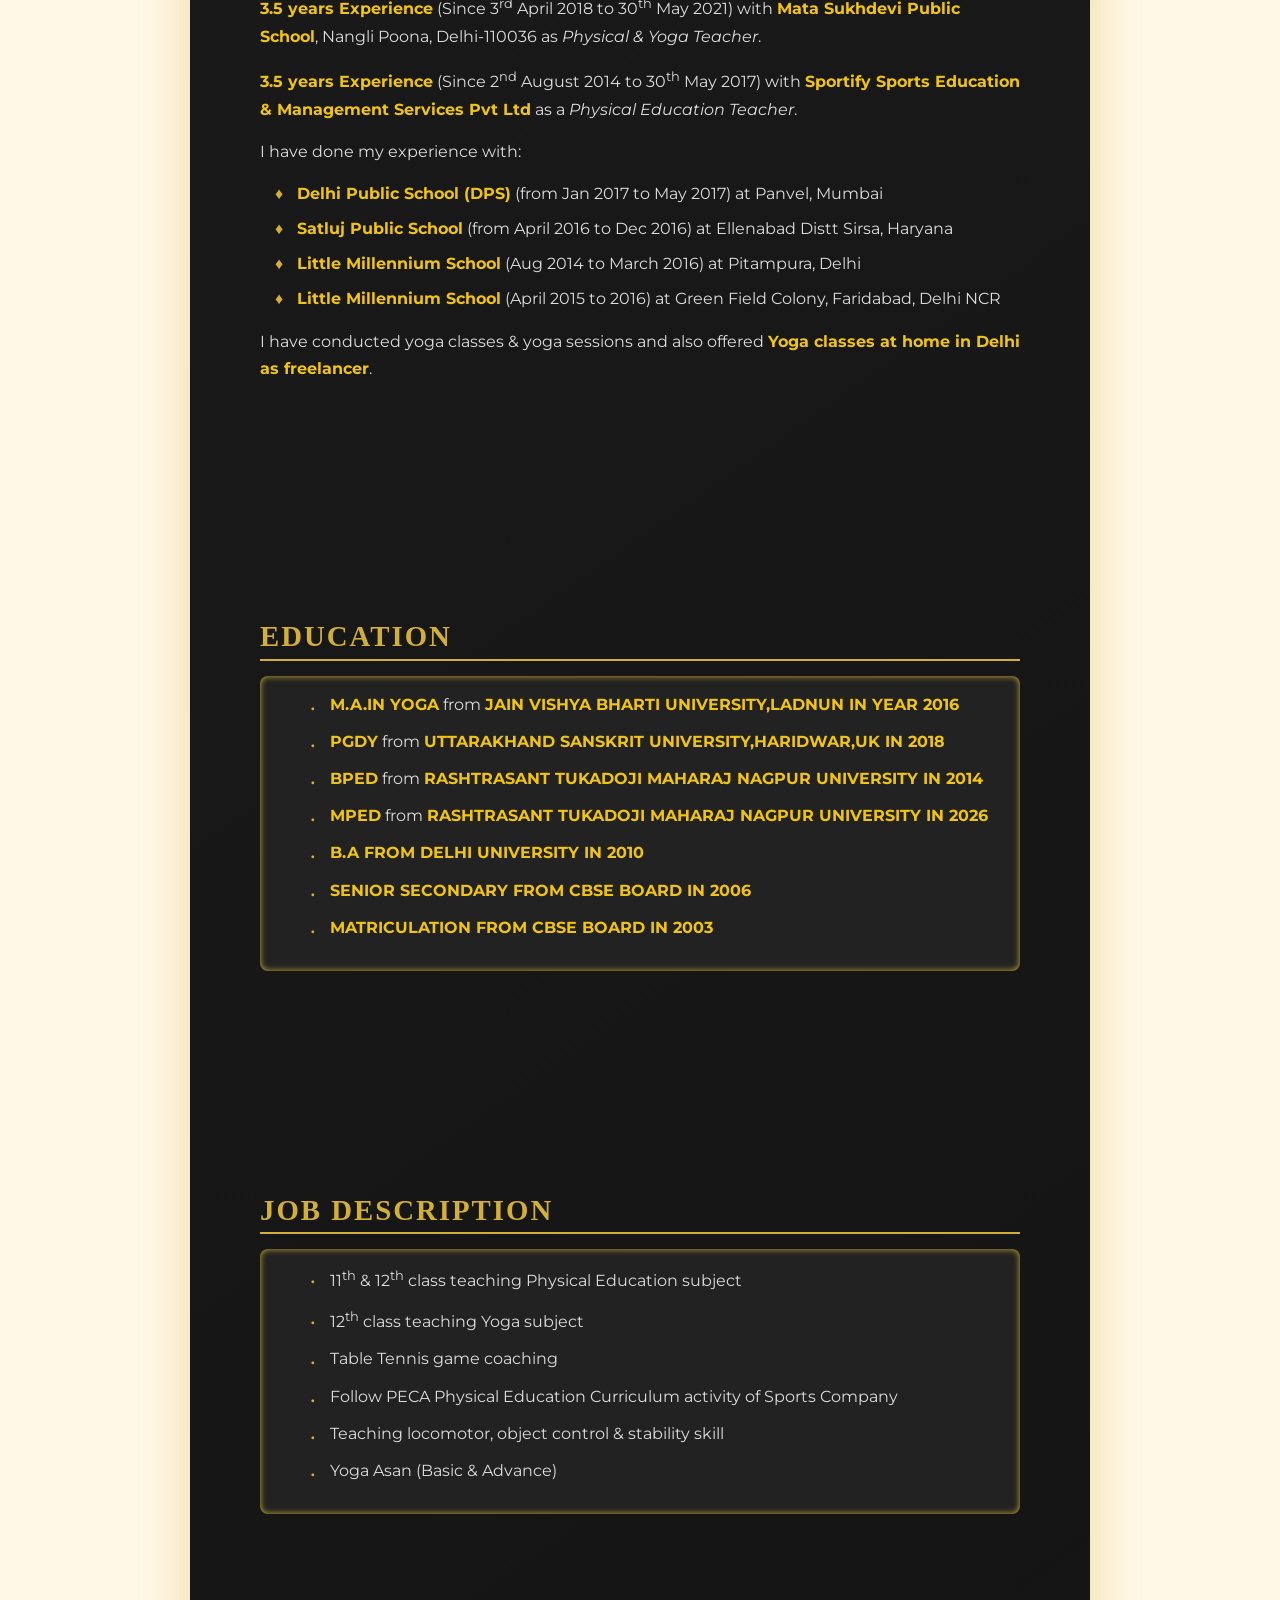
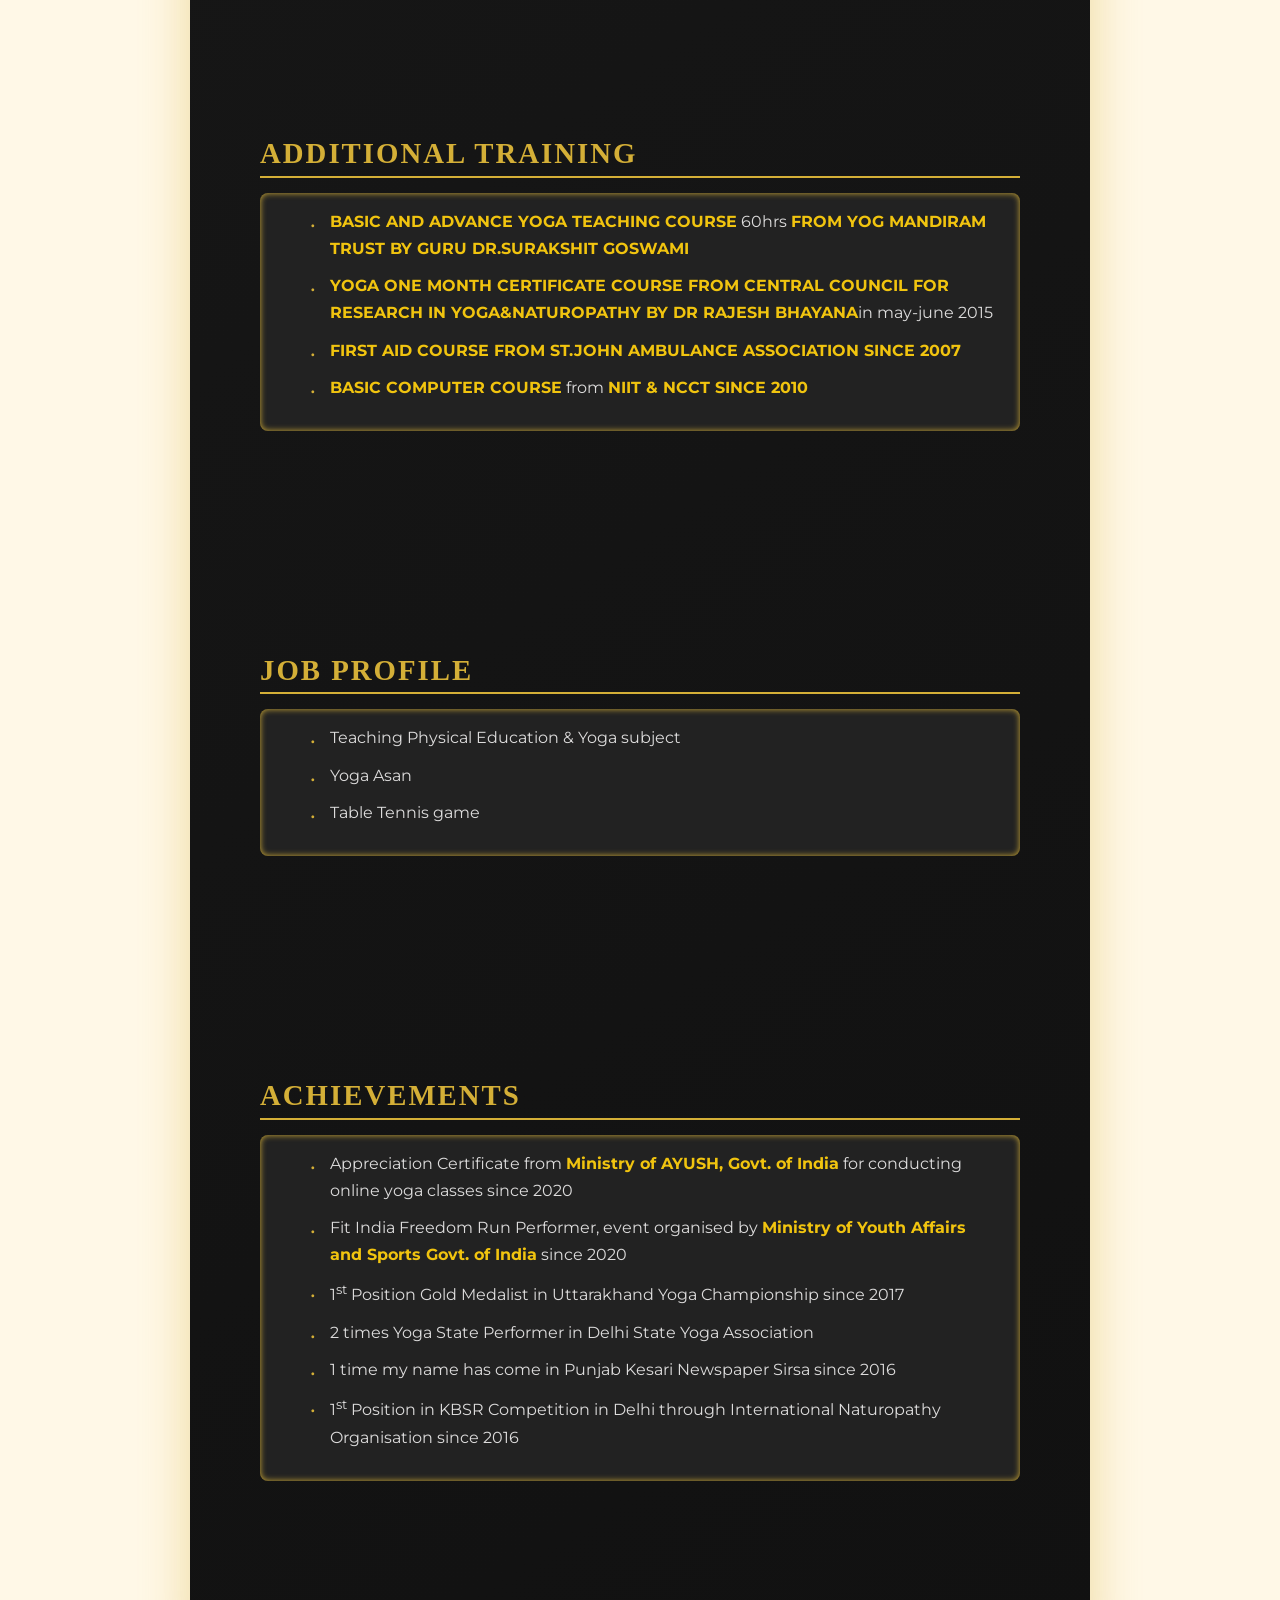
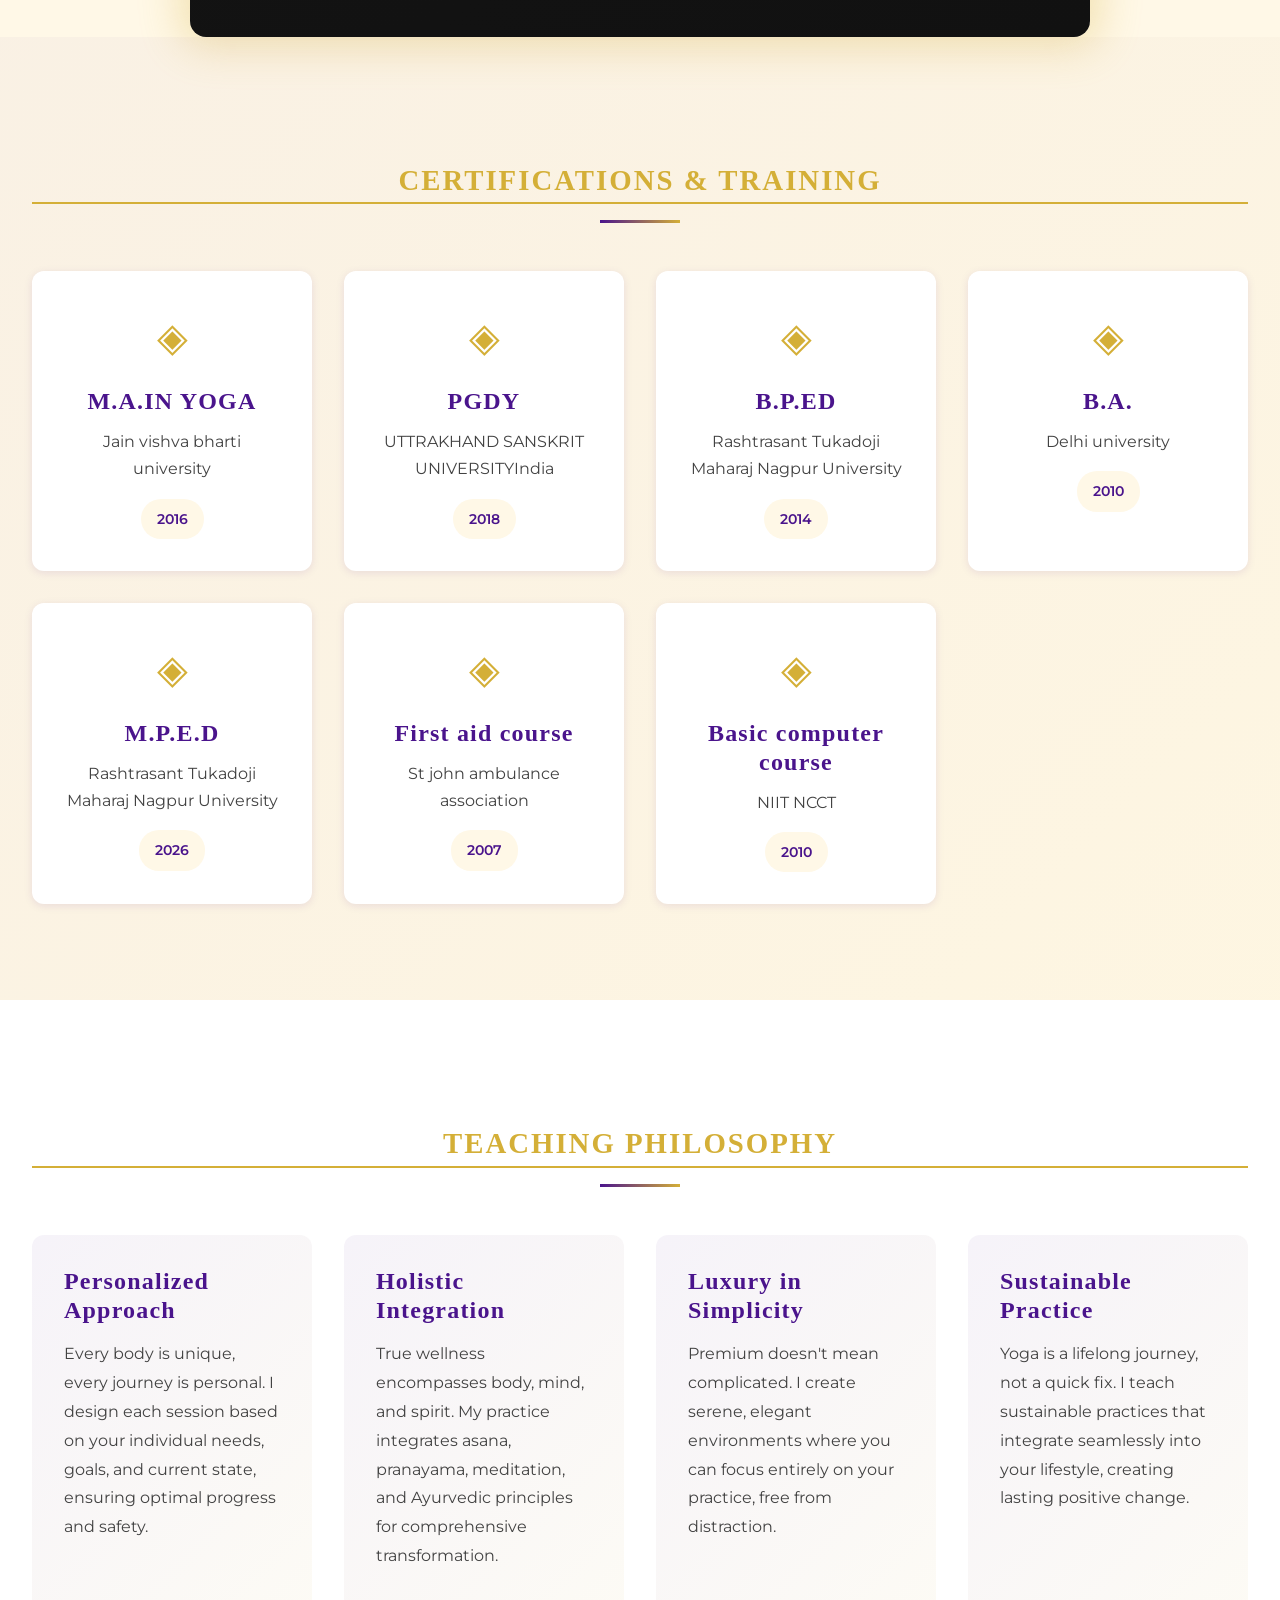
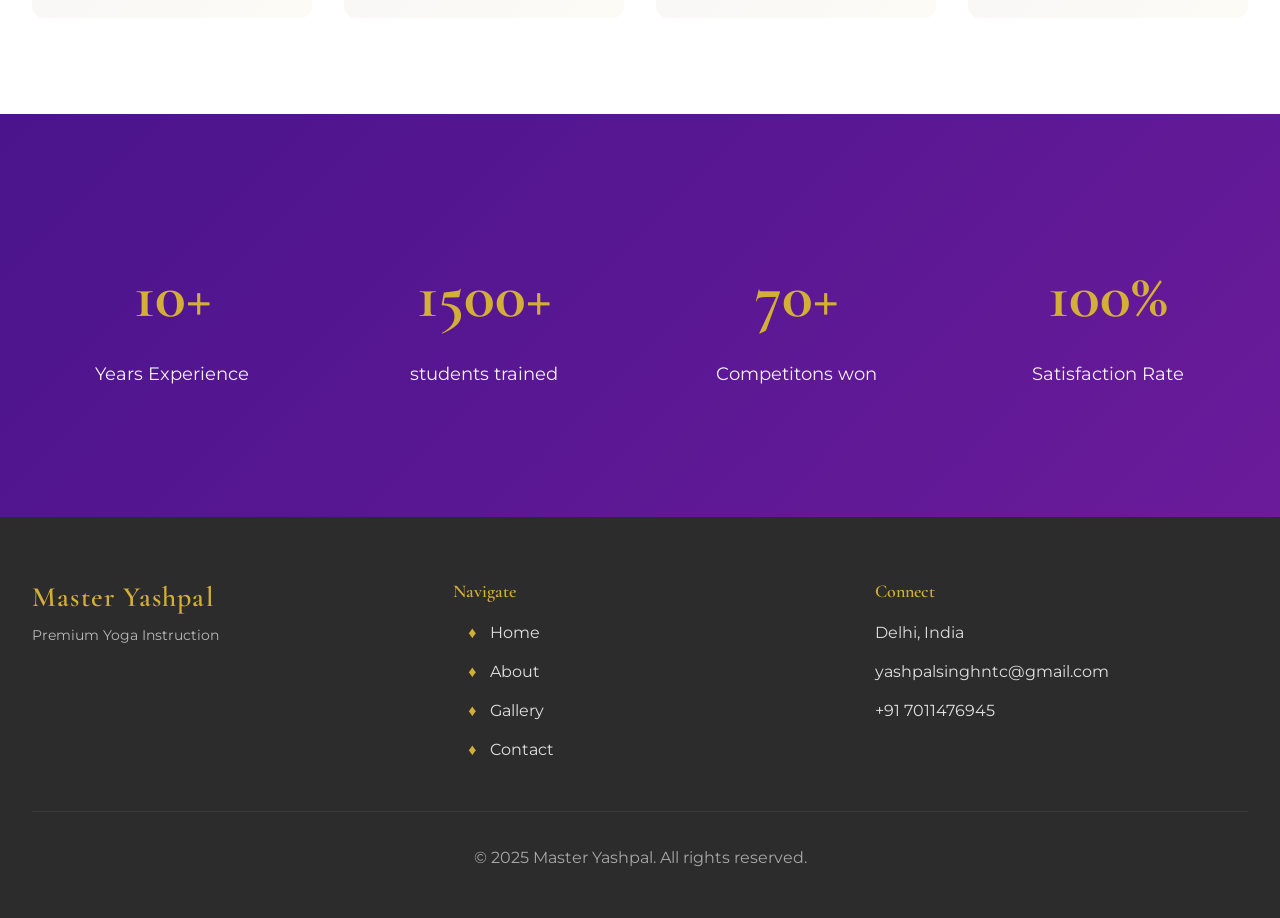
==== commit 426e70c3: "Update about.html" ====
--- a/about.html
+++ b/about.html
@@ -221,6 +221,7 @@
         <li><strong>M.A.IN YOGA</strong> from <strong>JAIN VISHYA BHARTI UNIVERSITY,LADNUN IN YEAR 2016</strong></li>
         <li><strong>PGDY</strong> from <strong>UTTARAKHAND SANSKRIT UNIVERSITY,HARIDWAR,UK IN 2018</strong></li>
         <li><strong>BPED</strong> from <strong>RASHTRASANT TUKADOJI MAHARAJ NAGPUR UNIVERSITY IN 2014</strong></li>
+        <li><strong>MPED</strong> from <strong>RASHTRASANT TUKADOJI MAHARAJ NAGPUR UNIVERSITY IN 2026</strong></li>
         <li><strong>B.A FROM DELHI UNIVERSITY IN 2010</strong></li>
         <li><strong>SENIOR SECONDARY FROM CBSE BOARD IN 2006</strong></li>
         <li><strong>MATRICULATION FROM CBSE BOARD IN 2003</strong></li></li>
